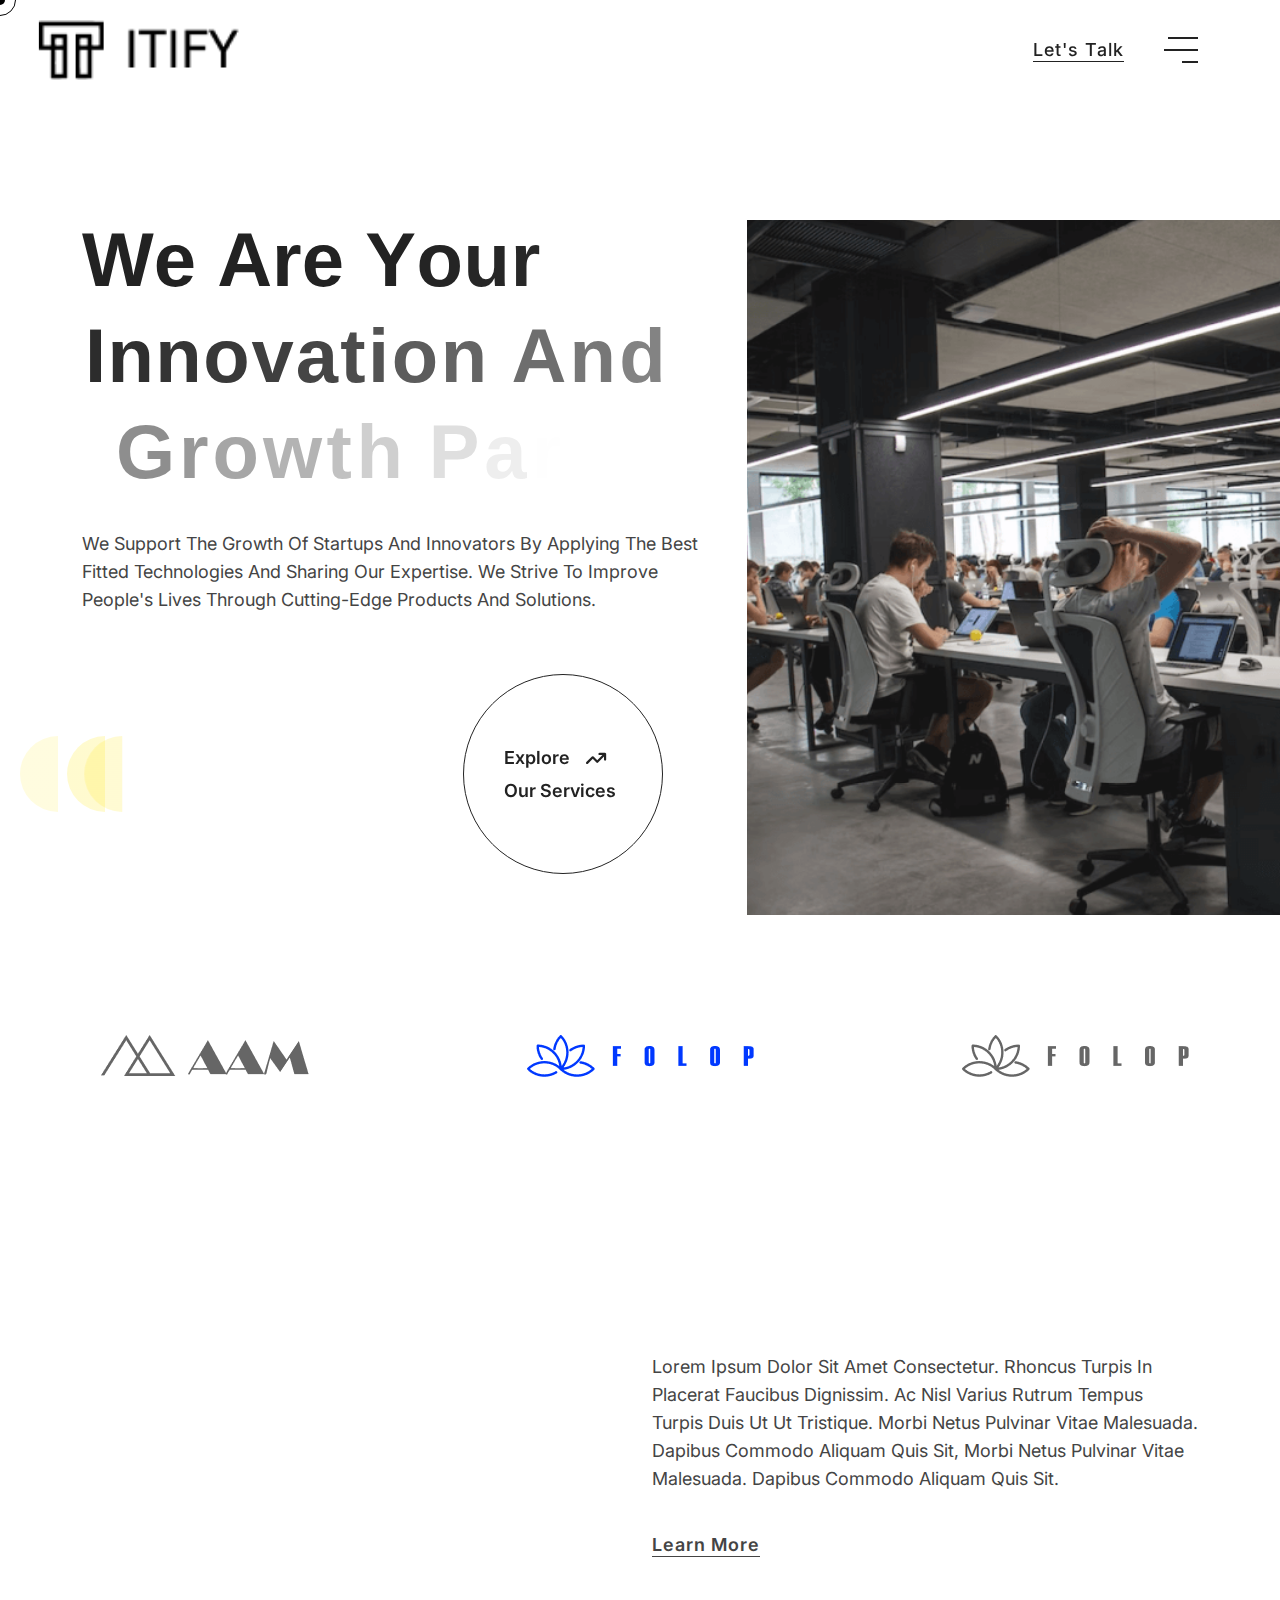
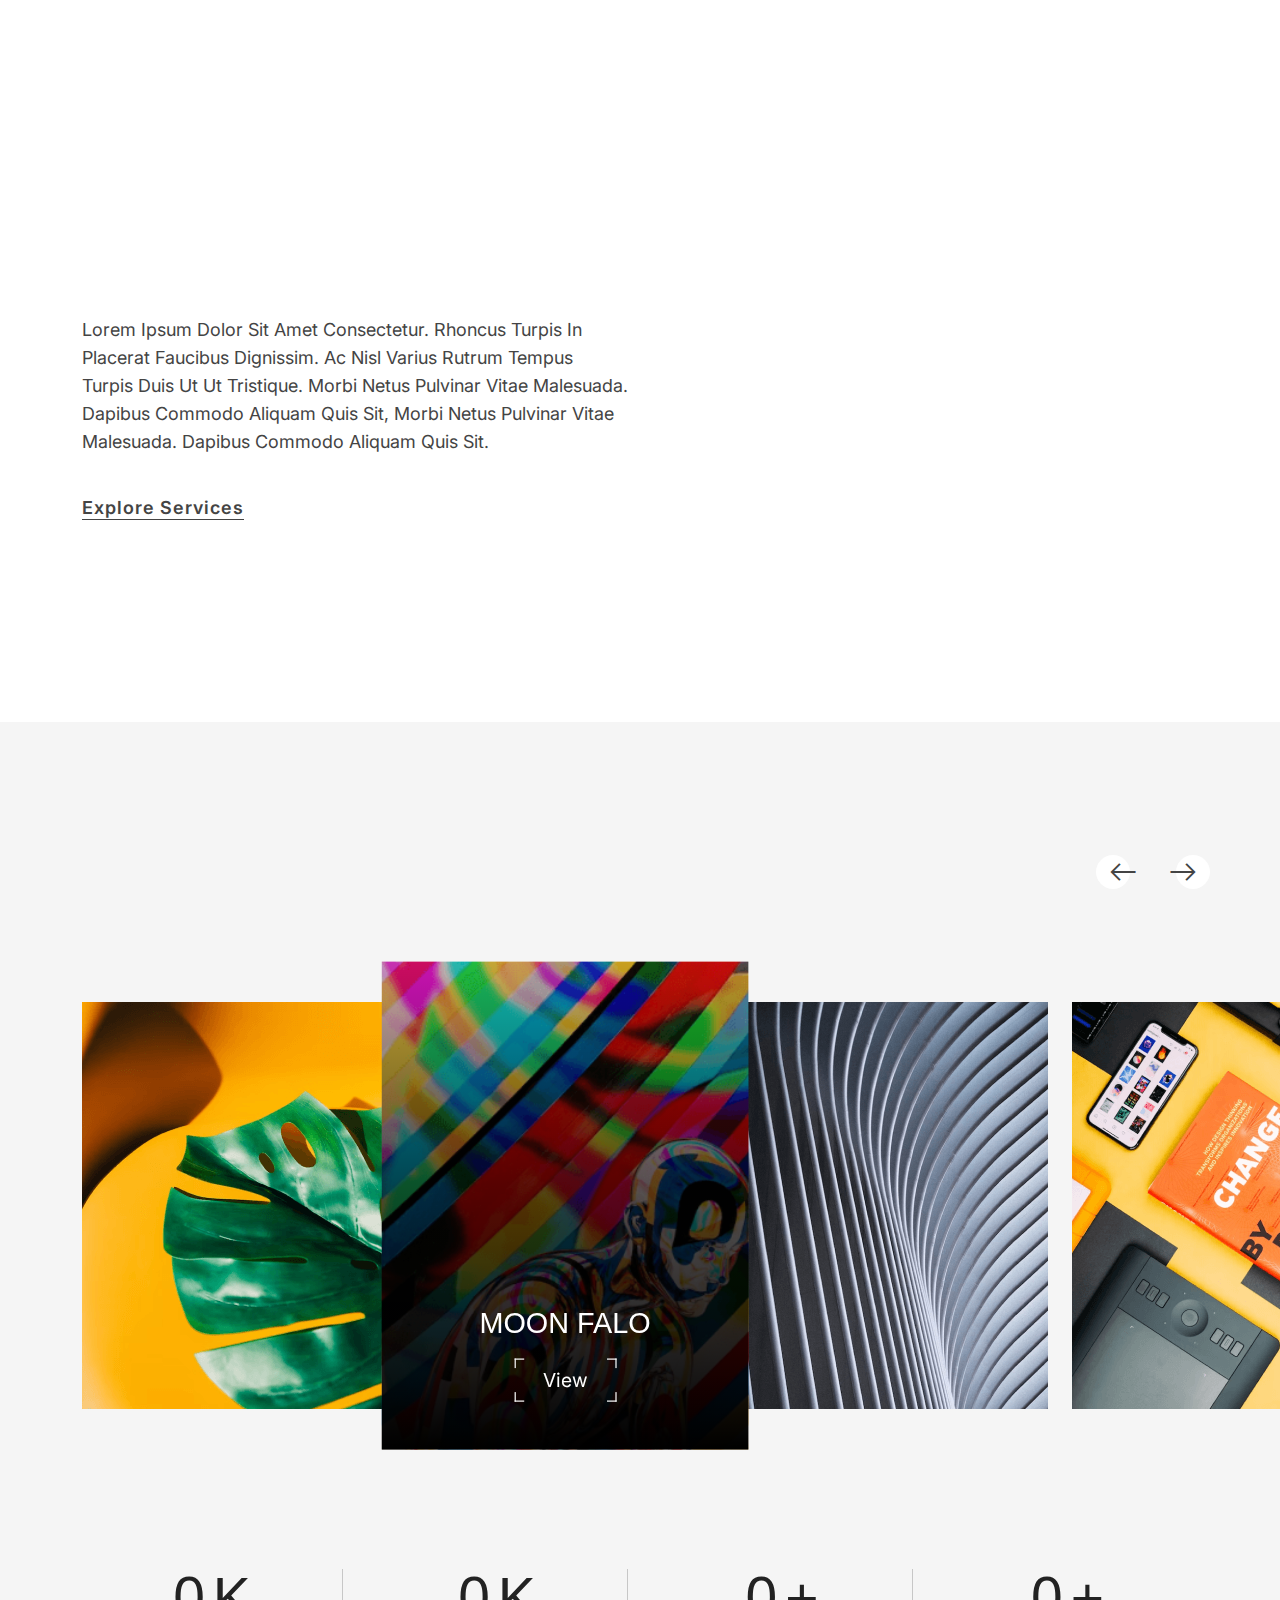
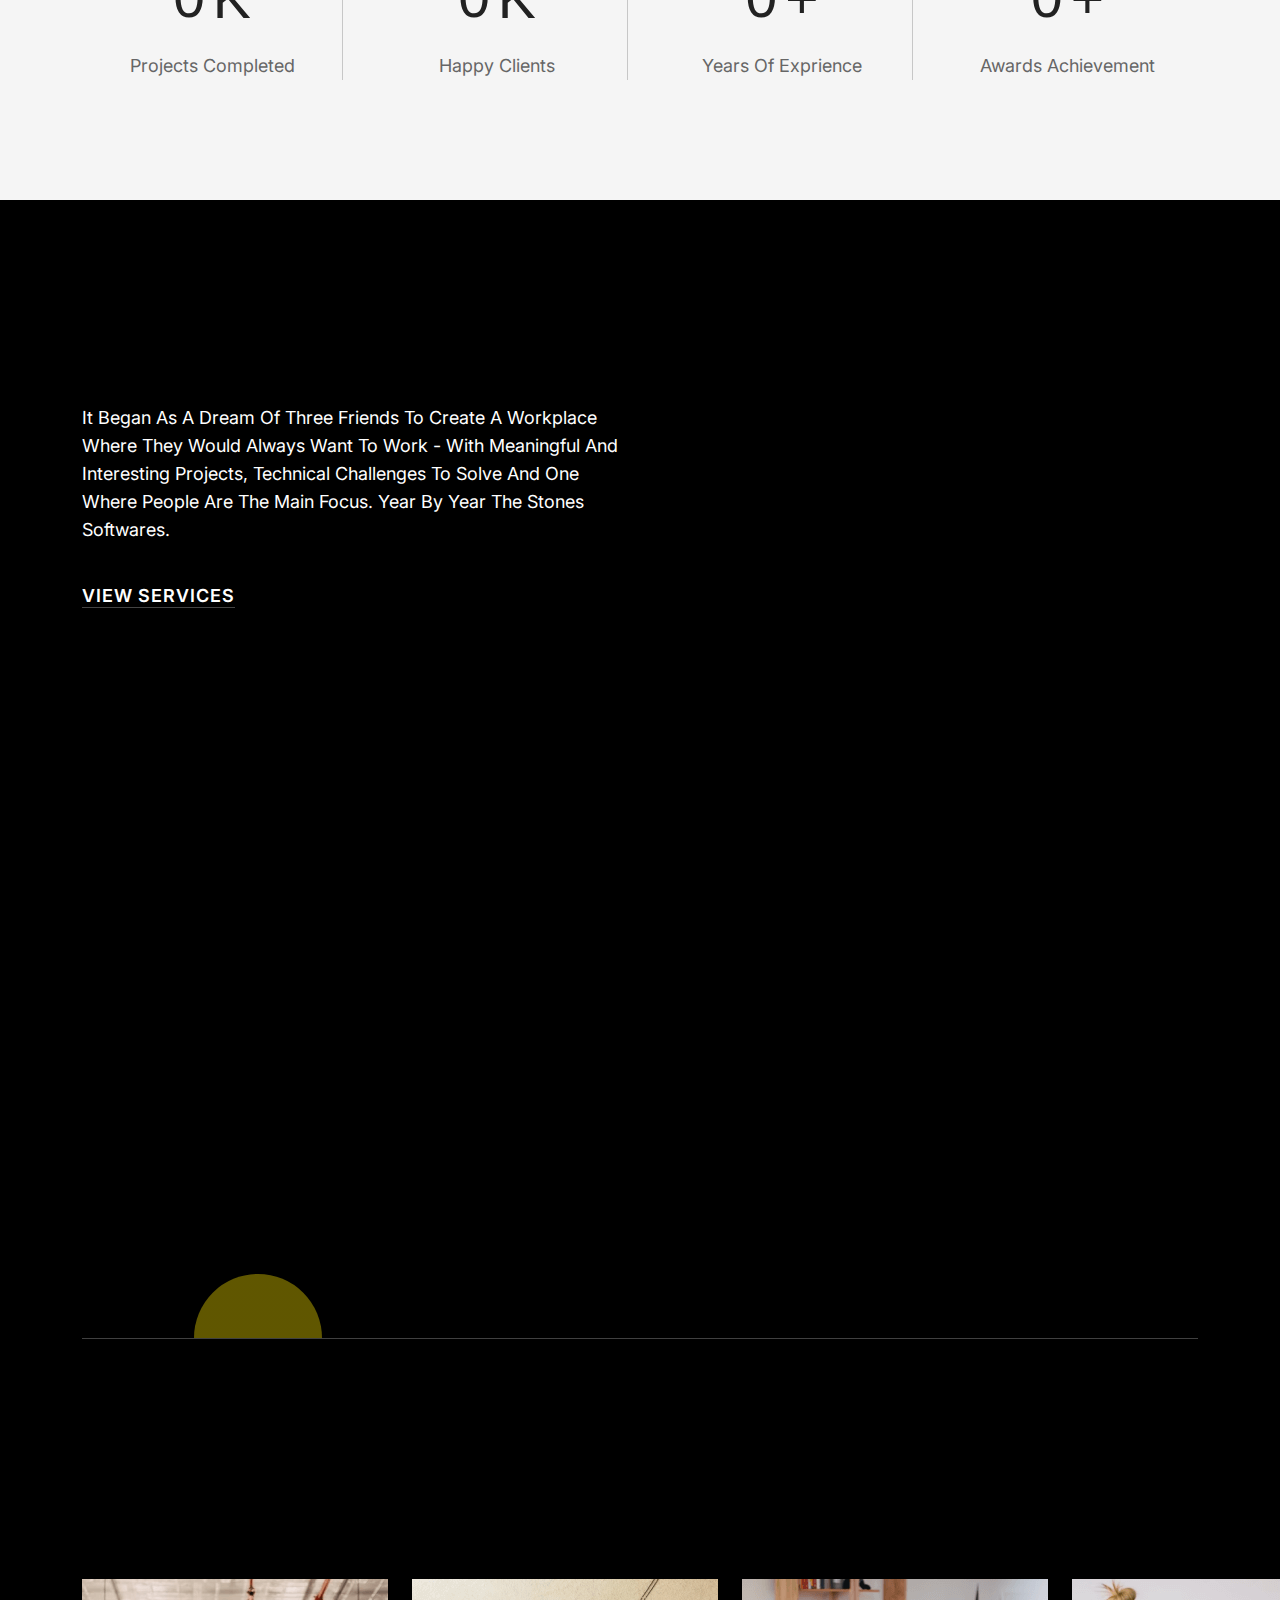
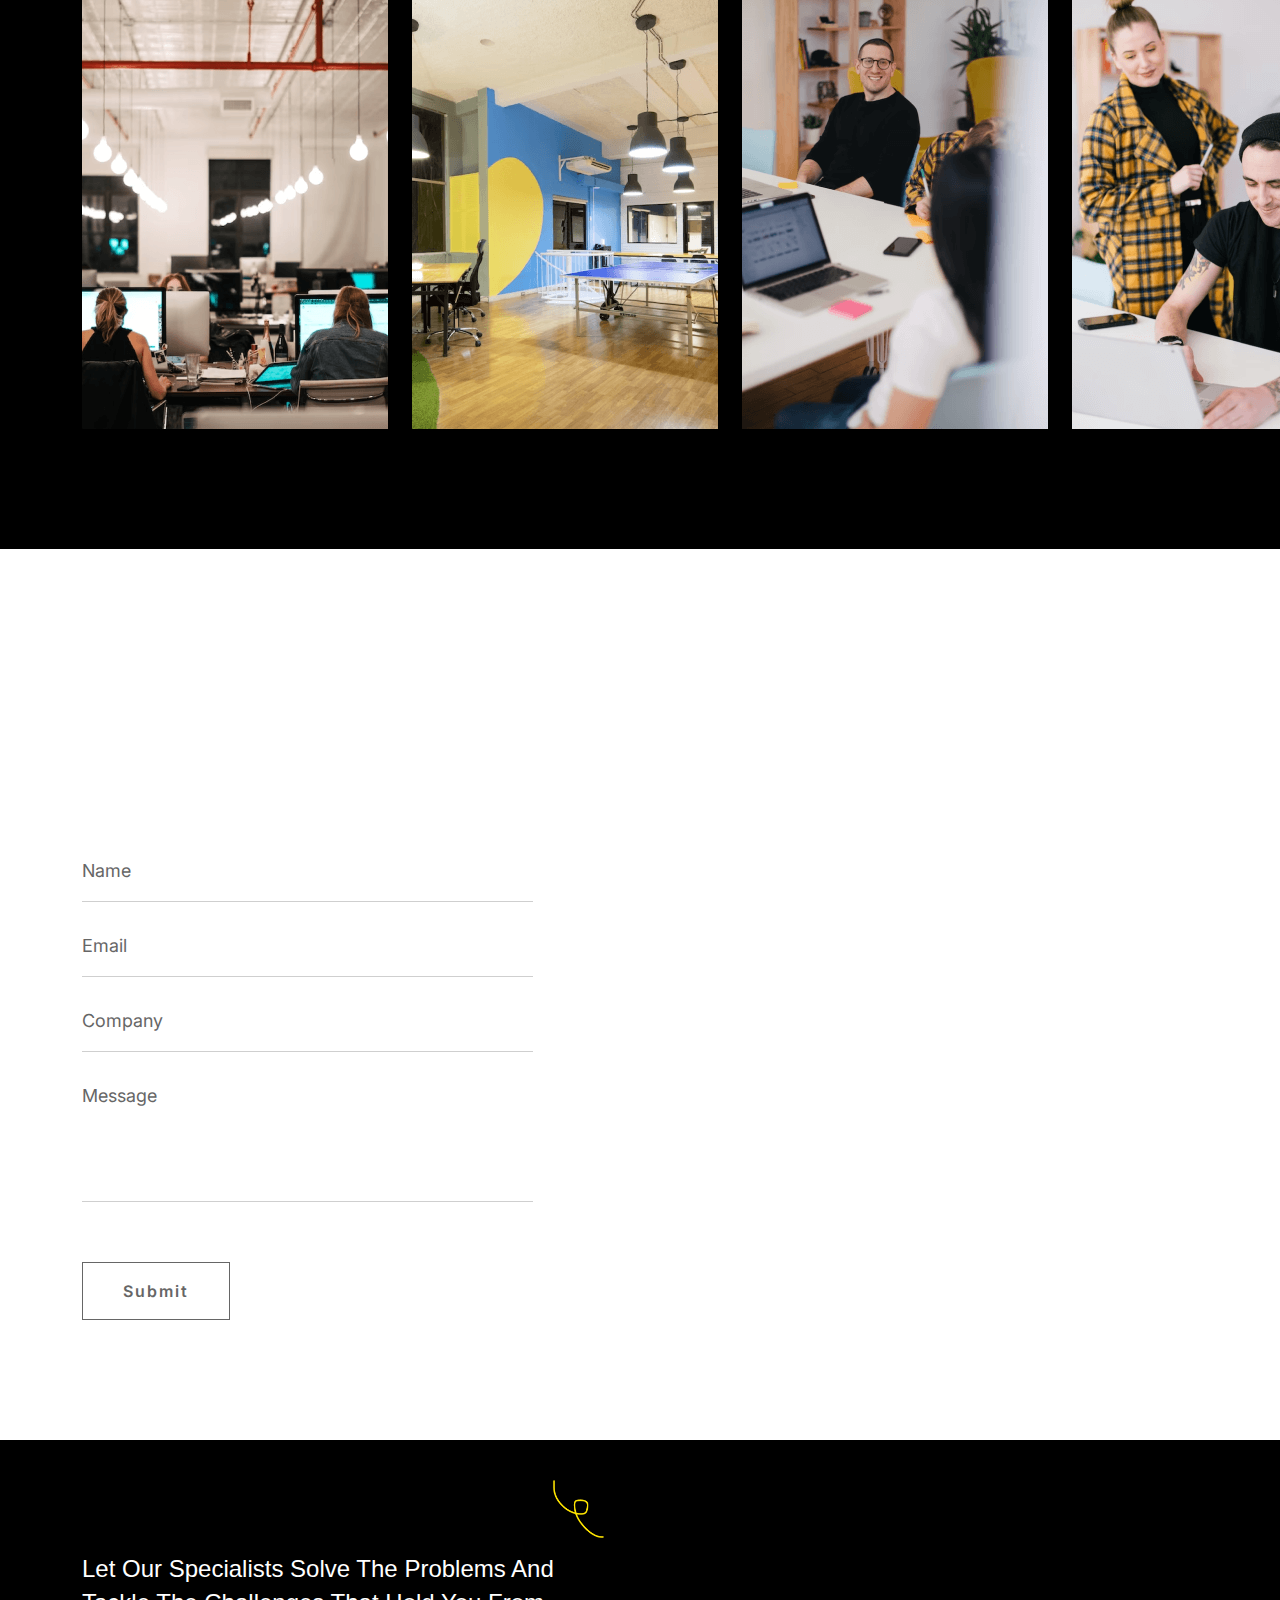
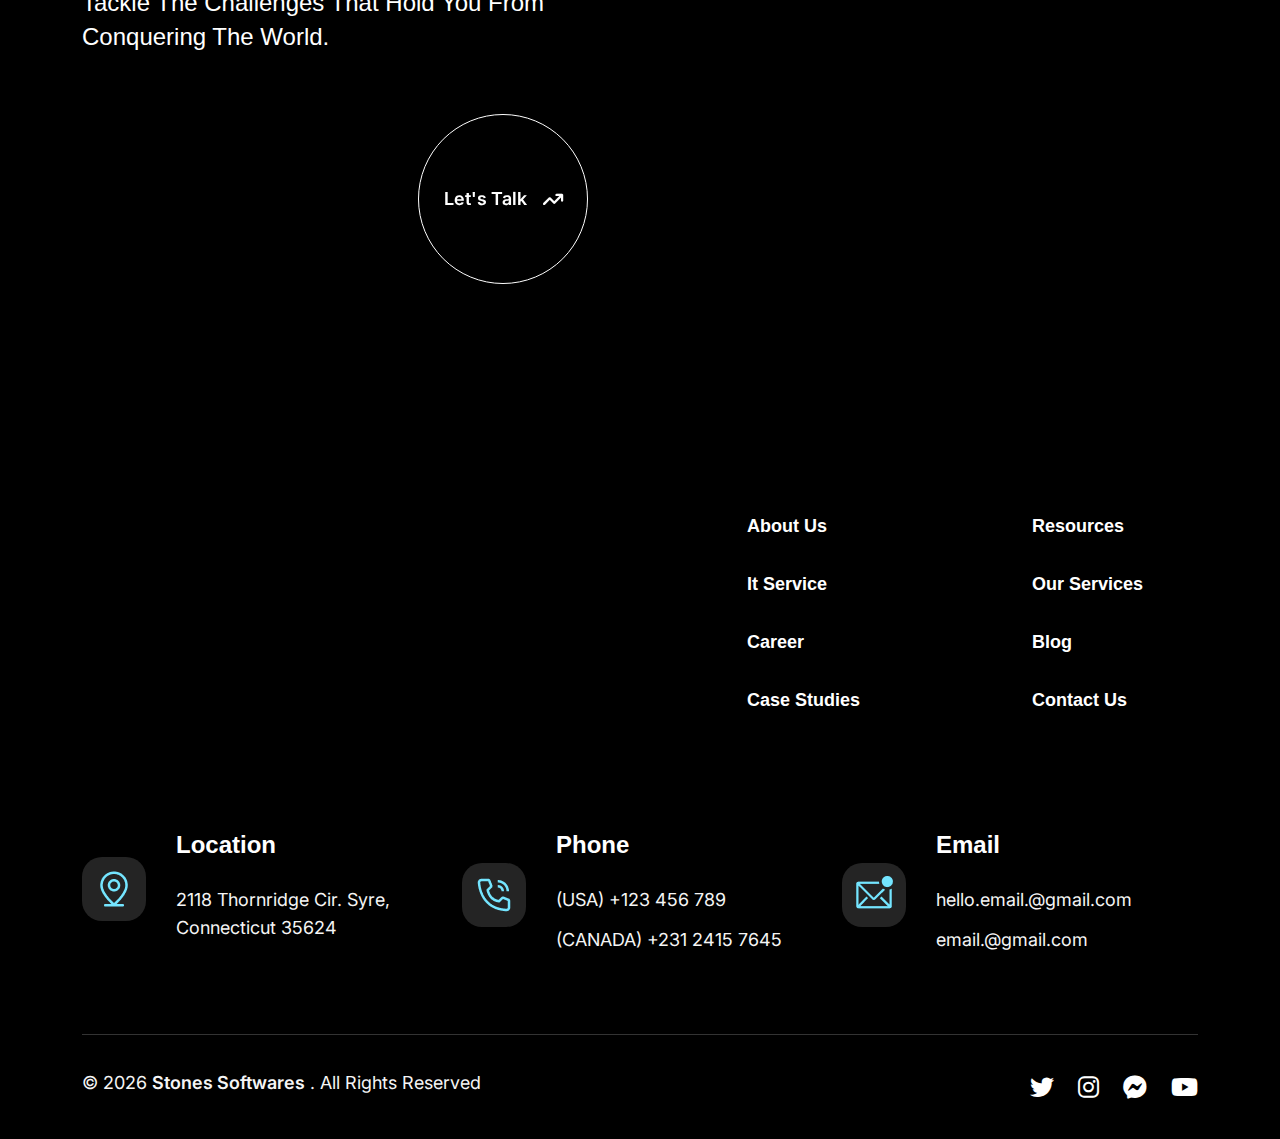
==== about-us.html @ 7d67be28 "init commit" ====
<!DOCTYPE html>
<html lang="en">
<head>
      <!-- required meta -->
      <meta charset="UTF-8">
      <meta http-equiv="X-UA-Compatible" content="IE=edge">
      <meta name="viewport" content="width=device-width, initial-scale=1.0">
      <!-- #favicon -->
      <link rel="shortcut icon" href="assets/images/favicon.png" type="image/x-icon">
      <!-- #title -->
      <title>Stones Softwares | Software Development & It Solutions</title>
      <!-- #keywords -->
      <meta name="keywords" content="software, it, agency, html">
      <!-- #description -->
      <meta name="description" content="Software Development & It Solutions">
      <!-- ==== css dependencies start ==== -->
      <!-- bootstrap five css -->
      <link rel="stylesheet" href="assets/css/bootstrap.min.css">
      <!-- font awesome six css -->
      <link rel="stylesheet" href="assets/css/all.min.css">
      <!-- material icons css -->
      <link rel="stylesheet" href="assets/css/material-icons.css">
      <!-- magnific popup css -->
      <link rel="stylesheet" href="assets/css/magnific-popup.css">
      <!-- slick css -->
      <link rel="stylesheet" href="assets/css/slick.css">
      <!-- odometer css -->
      <link rel="stylesheet" href="assets/css/odometer.css">
      <!-- ==== / css dependencies end ==== -->
      <!-- main css -->
      <link rel="stylesheet" href="assets/css/main.css">
   </head>
   <body>
      <!--[if lte IE 9]>
      <p class="browserupgrade">You are using an <strong>outdated</strong> browser. Please <a href="https://browsehappy.com/">upgrade your browser</a> to improve your experience and security.</p>
      <![endif]-->
      <div class="tp-app">
         <!-- ==== preloader start ==== -->
         <div id="preloader">
            <div id="ctn-preloader" class="ctn-preloader">
               <div class="animation-preloader">
                  <div class="spinner"></div>
                  <div class="txt-loading">
                     <span data-text-preloader="L" class="letters-loading">
                     L
                     </span>
                     <span data-text-preloader="O" class="letters-loading">
                     O
                     </span>
                     <span data-text-preloader="A" class="letters-loading">
                     A
                     </span>
                     <span data-text-preloader="D" class="letters-loading">
                     D
                     </span>
                     <span data-text-preloader="I" class="letters-loading">
                     I
                     </span>
                     <span data-text-preloader="N" class="letters-loading">
                     N
                     </span>
                     <span data-text-preloader="G" class="letters-loading">
                     G
                     </span>
                  </div>
               </div>
               <div class="loader-section section-left"></div>
               <div class="loader-section section-right"></div>
            </div>
         </div>
         <!-- ==== / preloader end ==== -->
         <!-- ==== header start ==== -->
         <header class="tp-header tp-header--light">
            <div class="primary-navbar">
               <div class="container">
                  <div class="row">
                     <div class="col-12">
                        <nav class="navbar p-0">
                           <div class="navbar__logo">
                              <a href="index.html" aria-label="go to home" class="logo-img">
                              <img src="assets/images/logo.png" alt="Image">
                              </a>
                           </div>
                           <div class="navbar__options">
                              <a href="contact-us.html" class="d-none d-sm-flex">Let's Talk</a>
                              <button class="open-offcanvas-nav" aria-label="toggle mobile menu" title="open offcanvas menu">
                              <span class="icon-bar top-bar"></span>
                              <span class="icon-bar middle-bar"></span>
                              <span class="icon-bar bottom-bar"></span>
                              </button>
                           </div>
                        </nav>
                     </div>
                  </div>
               </div>
            </div>
         </header>
         <!-- ==== / header end ==== -->
         <!-- ==== offcanvas nav start ==== -->
         <div class="offcanvas-nav">
            <div class="offcanvas-menu">
               <nav class="offcanvas-menu__wrapper" data-lenis-prevent>
                  <div class="offcanvas-menu__header nav-fade">
                     <div class="logo">
                        <a href="index.html" class="logo-img">
                        <img src="assets/images/logo-light.png" alt="Image" title="Logo">
                        </a>
                     </div>
                     <button aria-label="close offcanvas menu" class="close-offcanvas-menu">
                     <i class="fa-solid fa-xmark"></i>
                     </button>
                  </div>
                  <div class="offcanvas-menu__list">
                     <div class="navbar__menu">
                        <ul>
                           <li class="navbar__item nav-fade">
                              <a href="index.html">Home</a>
                           </li>
                           <li class="navbar__item nav-fade">
                              <a href="about-us.html">About Us</a>
                           </li>
                           <li class="navbar__item navbar__item--has-children nav-fade">
                              <button aria-label="dropdown menu" class="navbar__dropdown-label">Our Services</button>
                              <ul class="navbar__sub-menu">
                                 <li>
                                    <a href="services.html">Our Services</a>
                                 </li>
                                 <li>
                                    <a href="service-single.html">Service Details</a>
                                 </li>
                              </ul>
                           </li>
                           <li class="navbar__item navbar__item--has-children nav-fade">
                              <button aria-label="dropdown menu" class="navbar__dropdown-label">Case Studies</button>
                              <ul class="navbar__sub-menu">
                                 <li>
                                    <a href="case-study.html">Case Study</a>
                                 </li>
                                 <li>
                                    <a href="case-study-single.html">Case Study Details</a>
                                 </li>
                              </ul>
                           </li>
                           <li class="navbar__item navbar__item--has-children nav-fade">
                              <button aria-label="dropdown menu" class="navbar__dropdown-label">Career</button>
                              <ul class="navbar__sub-menu">
                                 <li>
                                    <a href="career.html">Career</a>
                                 </li>
                                 <li>
                                    <a href="job-single.html">Job Details</a>
                                 </li>
                              </ul>
                           </li>
                           <li class="navbar__item navbar__item--has-children nav-fade">
                              <button aria-label="dropdown menu" class="navbar__dropdown-label">Blog</button>
                              <ul class="navbar__sub-menu">
                                 <li>
                                    <a href="blog.html">Blog</a>
                                 </li>
                                 <li>
                                    <a href="blog-single.html">Blog Details</a>
                                 </li>
                              </ul>
                           </li>
                           <li class="navbar__item nav-fade">
                              <a href="contact-us.html">Contact Us</a>
                           </li>
                        </ul>
                     </div>
                  </div>
               </nav>
               <ul class=" social nav-fade">
                  <li>
                     <a href="https://www.facebook.com/" target="_blank" aria-label="share us on facebook">
                     <i class="fa-brands fa-facebook-f"></i>
                     </a>
                  </li>
                  <li>
                     <a href="https://www.twitter.com/" target="_blank" aria-label="share us on twitter">
                     <i class="fa-brands fa-twitter"></i>
                     </a>
                  </li>
                  <li>
                     <a href="https://www.pinterest.com/" target="_blank" aria-label="share us on pinterest">
                     <i class="fa-brands fa-linkedin-in"></i>
                     </a>
                  </li>
                  <li>
                     <a href="https://www.instagram.com/" target="_blank" aria-label="share us on instagram">
                     <i class="fa-brands fa-instagram"></i>
                     </a>
                  </li>
               </ul>
               <div class="anime">
                  <span class="nav-fade"></span>
                  <span class="nav-fade"></span>
                  <span class="nav-fade"></span>
                  <span class="nav-fade"></span>
                  <span class="nav-fade"></span>
                  <span class="nav-fade"></span>
               </div>
            </div>
         </div>
         <!-- ==== / offcanvas nav end ==== -->
         <!-- ==== main section start ==== -->
         <main>
            <!-- ==== about banner section start ==== -->
            <section class="about-banner fix-top pb-120 position-relative overflow-x-clip">
               <div class="container">
                  <div class="row vertical-column-gap">
                     <div class="col-12 col-lg-7 col-xxl-6">
                        <div class="about-banner__content">
                           <h2 class="text-xxl title-anim fw-7 text-secondary mt-8 mb-30">
                              We are your innovation and growth partner
                           </h2>
                           <p class="cur-lg">We support the growth of startups and innovators by applying the best fitted technologies and sharing our expertise. We strive to improve people's lives through cutting-edge products and solutions.</p>
                           <div class="mt-60 foot-group">
                              <div class="anime d-none d-sm-flex">
                                 <span class="foot-fade"></span>
                                 <span class="foot-fade"></span>
                                 <span class="foot-fade"></span>
                                 <span class="foot-fade"></span>
                                 <span class="foot-fade"></span>
                                 <span class="foot-fade"></span>
                              </div>
                              <a href="services.html" class="alter-btn btn-anim btn-anim-light">
                              Explore
                              <i class="fa-solid fa-arrow-trend-up"></i>
                              Our Services
                              <span></span>
                              </a>
                           </div>
                        </div>
                     </div>
                     <div class="col-12 col-lg-5 offset-xxl-1">
                        <div class="about-banner__thumb">
                           <img src="assets/images/banner/banner-two-thumb.png" class="unset parallax-image mh-300" alt="Image">
                        </div>
                     </div>
                  </div>
               </div>
               <ul class="social">
                  <li>
                     <a href="https://www.facebook.com/" target="_blank" aria-label="share us on facebook">
                     <i class="fa-brands fa-facebook-f"></i>
                     </a>
                  </li>
                  <li>
                     <a href="https://www.twitter.com/" target="_blank" aria-label="share us on twitter">
                     <i class="fa-brands fa-twitter"></i>
                     </a>
                  </li>
                  <li>
                     <a href="https://www.pinterest.com/" target="_blank" aria-label="share us on pinterest">
                     <i class="fa-brands fa-linkedin-in"></i>
                     </a>
                  </li>
                  <li>
                     <a href="https://www.instagram.com/" target="_blank" aria-label="share us on instagram">
                     <i class="fa-brands fa-instagram"></i>
                     </a>
                  </li>
               </ul>
            </section>
            <!-- ==== / about banner section end ==== -->
            <!-- ==== sponsor section start ==== -->
            <div class="sponsor overflow-x-clip">
               <div class="sponsor__slider">
                  <div class="sponsor__single text-center">
                     <img src="assets/images/sponsor/one.png" alt="Image">
                  </div>
                  <div class="sponsor__single text-center">
                     <img src="assets/images/sponsor/two.png" alt="Image">
                  </div>
                  <div class="sponsor__single text-center">
                     <img src="assets/images/sponsor/three.png" alt="Image">
                  </div>
                  <div class="sponsor__single text-center">
                     <img src="assets/images/sponsor/four.png" alt="Image">
                  </div>
                  <div class="sponsor__single text-center">
                     <img src="assets/images/sponsor/five.png" alt="Image">
                  </div>
                  <div class="sponsor__single text-center">
                     <img src="assets/images/sponsor/six.png" alt="Image">
                  </div>
                  <div class="sponsor__single text-center">
                     <img src="assets/images/sponsor/one.png" alt="Image">
                  </div>
                  <div class="sponsor__single text-center">
                     <img src="assets/images/sponsor/two.png" alt="Image">
                  </div>
                  <div class="sponsor__single text-center">
                     <img src="assets/images/sponsor/three.png" alt="Image">
                  </div>
                  <div class="sponsor__single text-center">
                     <img src="assets/images/sponsor/four.png" alt="Image">
                  </div>
                  <div class="sponsor__single text-center">
                     <img src="assets/images/sponsor/five.png" alt="Image">
                  </div>
                  <div class="sponsor__single text-center">
                     <img src="assets/images/sponsor/six.png" alt="Image">
                  </div>
               </div>
            </div>
            <!-- ==== / sponsor section end ==== -->
            <!-- ==== service section start ==== -->
            <section class="tp-service pt-120 pb-120">
               <div class="container">
                  <div class="row vertical-column-gap-md align-items-center">
                     <div class="col-12 col-lg-5">
                        <div class="tp-service__thumb fade-top fade-img">
                           <a href="service-single.html" class="w-100">
                           <img src="assets/images/service/two.png" class="w-100 mh-300 parallax-image" alt="Image">
                           </a>
                        </div>
                     </div>
                     <div class="col-12 col-lg-7 col-xl-6 offset-xl-1">
                        <div class="tp-service__content">
                           <h2 class="mt-8 title-anim text-secondary fw-7 mb-24 text-capitalize">Who we are</h2>
                           <p class="cur-lg">Lorem ipsum dolor sit amet consectetur. Rhoncus turpis in placerat faucibus dignissim. Ac nisl varius rutrum tempus turpis duis ut ut tristique. Morbi netus pulvinar vitae malesuada. Dapibus commodo aliquam quis sit, Morbi netus pulvinar vitae malesuada. Dapibus commodo aliquam quis sit.</p>
                           <div class="mt-40">
                              <a href="service-single.html" class="btn-line">
                              Learn More
                              </a>
                           </div>
                        </div>
                     </div>
                  </div>
                  <div class="row vertical-column-gap-md align-items-center pt-120">
                     <div class="col-12 col-lg-6">
                        <div class="tp-service__content">
                           <h2 class="mt-8 title-anim text-secondary fw-7 mb-24 text-capitalize">How we work</h2>
                           <p class="cur-lg">Lorem ipsum dolor sit amet consectetur. Rhoncus turpis in placerat faucibus dignissim. Ac nisl varius rutrum tempus turpis duis ut ut tristique. Morbi netus pulvinar vitae malesuada. Dapibus commodo aliquam quis sit, Morbi netus pulvinar vitae malesuada. Dapibus commodo aliquam quis sit.</p>
                           <div class="mt-40">
                              <a href="service-single.html" class="btn-line">
                              Explore Services
                              </a>
                           </div>
                        </div>
                     </div>
                     <div class="col-12 col-lg-6">
                        <div class="tp-service__thumb fade-top fade-img">
                           <a href="service-single.html" class="w-100">
                           <img src="assets/images/service/three.png" class="w-100 mh-300 parallax-image" alt="Image">
                           </a>
                        </div>
                     </div>
                  </div>
               </div>
            </section>
            <!-- ==== / service section end ==== -->
            <!-- ==== case study section start ==== -->
            <section class="tp-study pt-120 pb-120 bg-quinary">
               <div class="container">
                  <div class="row vertical-column-gap align-items-center">
                     <div class="col-12 col-lg-7">
                        <div class="tp-lp-title text-center text-lg-start">
                           <h2 class="mt-8 fw-7 text-secondary title-anim">Case Studies</h2>
                        </div>
                     </div>
                     <div class="col-12 col-lg-5">
                        <div class="tp-study-arrows d-flex justify-content-center justify-content-lg-end">
                           <button class="prev-study" aria-label="previous study">
                           <span class="material-symbols-outlined">
                           west
                           </span>
                           </button>
                           <button class="next-study" aria-label="next study">
                           <span class="material-symbols-outlined">
                           east
                           </span>
                           </button>
                        </div>
                     </div>
                  </div>
                  <div class="row">
                     <div class="col-12">
                        <div class="tp-study-slider-wrapper">
                           <div class="tp-study-slider">
                              <div class="tp-study-slider__single">
                                 <div class="thumb">
                                    <a href="case-study-single.html">
                                    <img src="assets/images/study/one.png" class="w-100 mh-400" alt="Image">
                                    </a>
                                 </div>
                                 <div class="content text-center">
                                    <h5 class="mt-8 mb-12 text-white fw-5 text-uppercase">
                                       <a href="case-study-single.html">MOON FALO</a>
                                    </h5>
                                    <a href="case-study-single.html" class="btn-angle">
                                    View
                                    <span></span>
                                    </a>
                                 </div>
                              </div>
                              <div class="tp-study-slider__single">
                                 <div class="thumb">
                                    <a href="case-study-single.html">
                                    <img src="assets/images/study/two.png" class="w-100 mh-400" alt="Image">
                                    </a>
                                 </div>
                                 <div class="content text-center">
                                    <h5 class="mt-8 mb-12 text-white fw-5 text-uppercase">
                                       <a href="case-study-single.html">MOON FALO</a>
                                    </h5>
                                    <a href="case-study-single.html" class="btn-angle">
                                    View
                                    <span></span>
                                    </a>
                                 </div>
                              </div>
                              <div class="tp-study-slider__single">
                                 <div class="thumb">
                                    <a href="case-study-single.html">
                                    <img src="assets/images/study/three.png" class="w-100 mh-400" alt="Image">
                                    </a>
                                 </div>
                                 <div class="content text-center">
                                    <h5 class="mt-8 mb-12 text-white fw-5 text-uppercase">
                                       <a href="case-study-single.html">MOON FALO</a>
                                    </h5>
                                    <a href="case-study-single.html" class="btn-angle">
                                    View
                                    <span></span>
                                    </a>
                                 </div>
                              </div>
                              <div class="tp-study-slider__single">
                                 <div class="thumb">
                                    <a href="case-study-single.html">
                                    <img src="assets/images/study/four.png" class="w-100 mh-400" alt="Image">
                                    </a>
                                 </div>
                                 <div class="content text-center">
                                    <h5 class="mt-8 mb-12 text-white fw-5 text-uppercase">
                                       <a href="case-study-single.html">MOON FALO</a>
                                    </h5>
                                    <a href="case-study-single.html" class="btn-angle">
                                    View
                                    <span></span>
                                    </a>
                                 </div>
                              </div>
                              <div class="tp-study-slider__single">
                                 <div class="thumb">
                                    <a href="case-study-single.html">
                                    <img src="assets/images/study/five.png" class="w-100 mh-400" alt="Image">
                                    </a>
                                 </div>
                                 <div class="content text-center">
                                    <h5 class="mt-8 mb-12 text-white fw-5 text-uppercase">
                                       <a href="case-study-single.html">MOON FALO</a>
                                    </h5>
                                    <a href="case-study-single.html" class="btn-angle">
                                    View
                                    <span></span>
                                    </a>
                                 </div>
                              </div>
                              <div class="tp-study-slider__single">
                                 <div class="thumb">
                                    <a href="case-study-single.html">
                                    <img src="assets/images/study/one.png" class="w-100 mh-400" alt="Image">
                                    </a>
                                 </div>
                                 <div class="content text-center">
                                    <h5 class="mt-8 mb-12 text-white fw-5 text-uppercase">
                                       <a href="case-study-single.html">MOON FALO</a>
                                    </h5>
                                    <a href="case-study-single.html" class="btn-angle">
                                    View
                                    <span></span>
                                    </a>
                                 </div>
                              </div>
                              <div class="tp-study-slider__single">
                                 <div class="thumb">
                                    <a href="case-study-single.html">
                                    <img src="assets/images/study/two.png" class="w-100 mh-400" alt="Image">
                                    </a>
                                 </div>
                                 <div class="content text-center">
                                    <h5 class="mt-8 mb-12 text-white fw-5 text-uppercase">
                                       <a href="case-study-single.html">MOON FALO</a>
                                    </h5>
                                    <a href="case-study-single.html" class="btn-angle">
                                    View
                                    <span></span>
                                    </a>
                                 </div>
                              </div>
                              <div class="tp-study-slider__single">
                                 <div class="thumb">
                                    <a href="case-study-single.html">
                                    <img src="assets/images/study/three.png" class="w-100 mh-400" alt="Image">
                                    </a>
                                 </div>
                                 <div class="content text-center">
                                    <h5 class="mt-8 mb-12 text-white fw-5 text-uppercase">
                                       <a href="case-study-single.html">MOON FALO</a>
                                    </h5>
                                    <a href="case-study-single.html" class="btn-angle">
                                    View
                                    <span></span>
                                    </a>
                                 </div>
                              </div>
                              <div class="tp-study-slider__single">
                                 <div class="thumb">
                                    <a href="case-study-single.html">
                                    <img src="assets/images/study/four.png" class="w-100 mh-400" alt="Image">
                                    </a>
                                 </div>
                                 <div class="content text-center">
                                    <h5 class="mt-8 mb-12 text-white fw-5 text-uppercase">
                                       <a href="case-study-single.html">MOON FALO</a>
                                    </h5>
                                    <a href="case-study-single.html" class="btn-angle">
                                    View
                                    <span></span>
                                    </a>
                                 </div>
                              </div>
                              <div class="tp-study-slider__single">
                                 <div class="thumb">
                                    <a href="case-study-single.html">
                                    <img src="assets/images/study/five.png" class="w-100 mh-400" alt="Image">
                                    </a>
                                 </div>
                                 <div class="content text-center">
                                    <h5 class="mt-8 mb-12 text-white fw-5 text-uppercase">
                                       <a href="case-study-single.html">MOON FALO</a>
                                    </h5>
                                    <a href="case-study-single.html" class="btn-angle">
                                    View
                                    <span></span>
                                    </a>
                                 </div>
                              </div>
                           </div>
                        </div>
                     </div>
                  </div>
                  <div class="row pt-120 vertical-column-gap-lg">
                     <div class="col-12 col-sm-6 col-xl-3">
                        <div class="counter__single text-center">
                           <h2 class="fw-5 text-secondary mt-8 mb-16">
                              <span class="odometer" data-odometer-final="45"></span>
                              <span>k</span>
                           </h2>
                           <p class="text-tertiary">
                              Projects  
                              Completed
                           </p>
                        </div>
                     </div>
                     <div class="col-12 col-sm-6 col-xl-3">
                        <div class="counter__single text-center">
                           <h2 class="fw-5 text-secondary mt-8 mb-16">
                              <span class="odometer" data-odometer-final="25"></span>
                              <span>k</span>
                           </h2>
                           <p class="text-tertiary">
                              Happy 
                              Clients
                           </p>
                        </div>
                     </div>
                     <div class="col-12 col-sm-6 col-xl-3">
                        <div class="counter__single text-center">
                           <h2 class="fw-5 text-secondary mt-8 mb-16">
                              <span class="odometer" data-odometer-final="12"></span>
                              <span>+</span>
                           </h2>
                           <p class="text-tertiary">
                              Years Of 
                              Exprience
                           </p>
                        </div>
                     </div>
                     <div class="col-12 col-sm-6 col-xl-3">
                        <div class="counter__single text-center border-0">
                           <h2 class="fw-5 text-secondary mt-8 mb-16">
                              <span class="odometer" data-odometer-final="70"></span>
                              <span>+</span>
                           </h2>
                           <p class="text-tertiary">
                              Awards 
                              achievement
                           </p>
                        </div>
                     </div>
                  </div>
               </div>
            </section>
            <!-- ==== / case study section end ==== -->
            <!-- ==== gallery section start ==== -->
            <section class="tp-gallery pt-120 pb-120 bg-black position-relative overflow-x-clip">
               <div class="container">
                  <div class="row">
                     <div class="col-12">
                        <div class="tp-gallery-inner pb-120">
                           <div class="row vertical-column-gap-md align-items-center fade-wrapper">
                              <div class="col-12 col-lg-6">
                                 <div class="tp-gallery__content">
                                    <h2 class="fw-7 text-white title-anim mt-8 mb-24">How it all started</h2>
                                    <p class="text-white cur-lg">
                                       It began as a dream of three friends to create a workplace where they would always want to work - with meaningful and interesting projects, technical challenges to solve and one where people are the main focus.
                                       Year by year the Stones Softwares.
                                    </p>
                                    <div class="mt-40">
                                       <a href="services.html" class="text-white btn-line text-uppercase">View Services</a>
                                    </div>
                                 </div>
                              </div>
                              <div class="col-12 col-lg-6 col-xxl-5 offset-xl-1">
                                 <div class="tp-gallery__thumb fade-top fade-img">
                                    <img src="assets/images/start-thumb.png" class="mh-300 unset parallax-image" alt="Image">
                                 </div>
                              </div>
                           </div>
                        </div>
                     </div>
                  </div>
                  <div class="row pt-120">
                     <div class="col-12">
                        <h2 class="mt-8 fw-7 text-white title-anim">Our Gallery</h2>
                     </div>
                  </div>
                  <div class="row">
                     <div class="col-12">
                        <div class="tp-gallery-slider-wrapper mt-60">
                           <div class="tp-gallery-slider">
                              <div class="tp-gallery__single">
                                 <a href="assets/images/gallery/one.png" class="w-100">
                                 <img src="assets/images/gallery/one.png" class="w-100 mh-300" alt="Image">
                                 </a>
                              </div>
                              <div class="tp-gallery__single">
                                 <a href="assets/images/gallery/two.png" class="w-100">
                                 <img src="assets/images/gallery/two.png" class="w-100 mh-300" alt="Image">
                                 </a>
                              </div>
                              <div class="tp-gallery__single">
                                 <a href="assets/images/gallery/three.png" class="w-100">
                                 <img src="assets/images/gallery/three.png" class="w-100 mh-300" alt="Image">
                                 </a>
                              </div>
                              <div class="tp-gallery__single">
                                 <a href="assets/images/gallery/four.png" class="w-100">
                                 <img src="assets/images/gallery/four.png" class="w-100 mh-300" alt="Image">
                                 </a>
                              </div>
                              <div class="tp-gallery__single">
                                 <a href="assets/images/gallery/five.png" class="w-100">
                                 <img src="assets/images/gallery/five.png" class="w-100 mh-300" alt="Image">
                                 </a>
                              </div>
                              <div class="tp-gallery__single">
                                 <a href="assets/images/gallery/one.png" class="w-100">
                                 <img src="assets/images/gallery/one.png" class="w-100 mh-300" alt="Image">
                                 </a>
                              </div>
                              <div class="tp-gallery__single">
                                 <a href="assets/images/gallery/two.png" class="w-100">
                                 <img src="assets/images/gallery/two.png" class="w-100 mh-300" alt="Image">
                                 </a>
                              </div>
                              <div class="tp-gallery__single">
                                 <a href="assets/images/gallery/three.png" class="w-100">
                                 <img src="assets/images/gallery/three.png" class="w-100 mh-300" alt="Image">
                                 </a>
                              </div>
                              <div class="tp-gallery__single">
                                 <a href="assets/images/gallery/four.png" class="w-100">
                                 <img src="assets/images/gallery/four.png" class="w-100 mh-300" alt="Image">
                                 </a>
                              </div>
                              <div class="tp-gallery__single">
                                 <a href="assets/images/gallery/five.png" class="w-100">
                                 <img src="assets/images/gallery/five.png" class="w-100 mh-300" alt="Image">
                                 </a>
                              </div>
                           </div>
                        </div>
                     </div>
                  </div>
               </div>
            </section>
            <!-- ==== / gallery section end ==== -->
            <!-- ==== contact section start ==== -->
            <section class="tp-contact pt-120 pb-120 fade-wrapper">
               <div class="container">
                  <div class="row vertical-column-gap-md justify-content-between">
                     <div class="col-12 col-lg-5">
                        <div class="tp-contact__content">
                           <h2 class="mt-8 fw-7 text-secondary title-anim">Let's talk about your project</h2>
                           <div class="contact-form mt-60">
                              <form action="#" method="post">
                                 <div class="input-single">
                                    <input
                                       type="text"
                                       name="contact-name"
                                       id="contactName"
                                       placeholder="Name"
                                       required
                                       >
                                 </div>
                                 <div class="input-single">
                                    <input
                                       type="email"
                                       name="contact-email"
                                       id="contactEmail"
                                       placeholder="Email"
                                       required
                                       >
                                 </div>
                                 <div class="input-single">
                                    <input
                                       type="text"
                                       name="company-name"
                                       id="companyName"
                                       placeholder="Company"
                                       required
                                       >
                                 </div>
                                 <div class="input-single">
                                    <textarea name="user-message" id="userMessage" placeholder="Message"></textarea>
                                 </div>
                                 <div class="mt-60">
                                    <button type="submit" class="btn">Submit</button>
                                 </div>
                              </form>
                           </div>
                        </div>
                     </div>
                     <div class="col-12 col-lg-6 offset-xl-1">
                        <div class="tp-contact__thumb fade-top fade-img">
                           <img src="assets/images/contact-thumb.png" class="w-100 parallax-image" alt="Image">
                        </div>
                     </div>
                  </div>
               </div>
            </section>
            <!-- ==== / contact section end ==== -->
         </main>
         <!-- ==== / main section end ==== -->
         <!-- ==== footer start ==== -->
         <footer class="footer position-relative overflow-x-clip">
            <div class="container">
               <div class="row vertical-column-gap-lg">
                  <div class="col-12 col-lg-6 col-xxl-5">
                     <div class="pt-120">
                        <span class="text-xl d-block mt-8 text-white text-capitalize fm fw-5 cur-lg">Let our specialists solve the problems and tackle the challenges that hold you from conquering the world.</span>
                        <div class="mt-60 foot-group">
                           <div class="anime">
                              <span class="foot-fade"></span>
                              <span class="foot-fade"></span>
                              <span class="foot-fade"></span>
                              <span class="foot-fade"></span>
                              <span class="foot-fade"></span>
                              <span class="foot-fade"></span>
                           </div>
                           <a href="contact-us.html" class="btn-anim">
                           Let's Talk
                           <i class="fa-solid fa-arrow-trend-up"></i>
                           <span></span>
                           </a>
                        </div>
                     </div>
                  </div>
                  <div class="col-12 col-lg-6 offset-xxl-1">
                     <div class="footer__thumb">
                        <img src="assets/images/footer/thumb.png" class="unset parallax-image" alt="Image">
                     </div>
                  </div>
               </div>
               <div class="row vertical-column-gap-lg pt-120">
                  <div class="col-12 col-lg-6">
                     <div>
                        <h2 class="fm fw-7 text-white title-anim mt-8">We're Your Partner for Innovation and Fast  Growth.</h2>
                     </div>
                  </div>
                  <div class="col-12 col-lg-3 offset-lg-1">
                     <ul class="mt-8">
                        <li>
                           <a href="about-us.html">About Us</a>
                        </li>
                        <li>
                           <a href="services.html">It Service</a>
                        </li>
                        <li>
                           <a href="career.html">Career</a>
                        </li>
                        <li>
                           <a href="case-study.html">Case Studies</a>
                        </li>
                     </ul>
                  </div>
                  <div class="col-12 col-lg-2">
                     <ul class="mt-8">
                        <li>
                           <a href="case-study.html">Resources</a>
                        </li>
                        <li>
                           <a href="services.html">Our Services</a>
                        </li>
                        <li>
                           <a href="blog.html">Blog</a>
                        </li>
                        <li>
                           <a href="contact-us.html">Contact Us</a>
                        </li>
                     </ul>
                  </div>
               </div>
               <div class="row">
                  <div class="col-12">
                     <div class="footer__inner pt-120">
                        <div class="row vertical-column-gap-lg">
                           <div class="col-12 col-md-6 col-lg-4">
                              <div class="footer__inner-single">
                                 <div class="thumb">
                                    <img src="assets/images/footer/location.png" alt="Image">
                                 </div>
                                 <div class="content">
                                    <h5 class="mt-8 fm fw-6 text-white mb-24">Location</h5>
                                    <p class="text-quinary">
                                       <a href="https://goo.gl/maps/16KHwiUcctAojuLj8" target="_blank">
                                       2118 Thornridge Cir. Syre, 
                                       Connecticut 35624
                                       </a>
                                    </p>
                                 </div>
                              </div>
                           </div>
                           <div class="col-12 col-md-6 col-lg-4">
                              <div class="footer__inner-single">
                                 <div class="thumb">
                                    <img src="assets/images/footer/phone.png" alt="Image">
                                 </div>
                                 <div class="content">
                                    <h5 class="mt-8 fm fw-6 text-white mb-24">Phone</h5>
                                    <p class="text-quinary mb-12">
                                       <a href="tel:123-456-789">(USA) +123 456 789</a>
                                    </p>
                                    <p class="text-quinary">
                                       <a href="tel:123-456-789">(CANADA) +231 2415 7645</a>
                                    </p>
                                 </div>
                              </div>
                           </div>
                           <div class="col-12 col-md-6 col-lg-4">
                              <div class="footer__inner-single">
                                 <div class="thumb">
                                    <img src="assets/images/footer/gmail.png" alt="Image">
                                 </div>
                                 <div class="content">
                                    <h5 class="mt-8 fm fw-6 text-white mb-24">Email</h5>
                                    <p class="text-quinary mb-12 text-lowercase">
                                       <a href="mailto:email.@gmail.com">hello.email.@gmail.com</a>
                                    </p>
                                    <p class="text-quinary text-lowercase">
                                       <a href="mailto:email.@gmail.com">email.@gmail.com</a>
                                    </p>
                                 </div>
                              </div>
                           </div>
                        </div>
                     </div>
                  </div>
               </div>
               <div class="row">
                  <div class="col-12">
                     <div class="footer-copyright">
                        <div class="row align-items-center vertical-column-gap">
                           <div class="col-12 col-lg-6">
                              <div class="footer__copyright-text text-center text-lg-start">
                                 <p class="text-quinary mt-8">
                                    &copy;
                                    <span id="copyrightYear"></span>
                                    <a href="index.html" class="fw-6">Stones Softwares</a>
                                    . All rights reserved
                                 </p>
                              </div>
                           </div>
                           <div class="col-12 col-lg-6">
                              <div class="social justify-content-center justify-content-lg-end">
                                 <a href="https://www.twitter.com/" target="_blank">
                                 <i class="fa-brands fa-twitter"></i>
                                 </a>
                                 <a href="https://www.instagram.com/" target="_blank">
                                 <i class="fa-brands fa-instagram"></i>
                                 </a>
                                 <a href="https://www.facebook.com/" target="_blank">
                                 <i class="fa-brands fa-facebook-messenger"></i>
                                 </a>
                                 <a href="https://www.youtube.com/" target="_blank">
                                 <i class="fa-brands fa-youtube"></i>
                                 </a>
                              </div>
                           </div>
                        </div>
                     </div>
                  </div>
               </div>
            </div>
            <img src="assets/images/footer/arrow.png" alt="Image" class="arrow">
         </footer>
         <!-- ==== / footer end ==== -->
         <!-- ==== mouse cursor drag start ==== -->
         <div class="mouseCursor cursor-outer"></div>
         <div class="mouseCursor cursor-inner">
            <span>Drag</span>
         </div>
         <!-- ==== / mouse cursor drag end ==== -->
         <!-- ==== scroll to top start ==== -->
         <button class="progress-wrap" aria-label="scroll indicator" title="go to top">
            <span></span>
            <svg
               class="progress-circle svg-content"
               width="100%"
               height="100%"
               viewBox="-1 -1 102 102"
               >
               <path d="M50,1 a49,49 0 0,1 0,98 a49,49 0 0,1 0,-98"/>
            </svg>
         </button>
         <!-- ==== / scroll to top end ==== -->
      </div>
      <!-- ==== js dependencies start ==== -->
      <!-- jquery -->
      <script src="assets/js/jquery-3.7.1.min.js"></script>
      <!-- bootstrap five js -->
      <script src="assets/js/bootstrap.bundle.min.js"></script>
      <!-- magnific popup js -->
      <script src="assets/js/jquery.magnific-popup.min.js"></script>
      <!-- slick js -->
      <script src="assets/js/slick.min.js"></script>
      <!-- appear js -->
      <script src="assets/js/jquery.appear.js"></script>
      <!-- odometer js -->
      <script src="assets/js/jquery.odometer.min.js"></script>
      <!-- image loaded js -->
      <script src="assets/js/imagesloaded.pkgd.min.js"></script>
      <!-- isotope js -->
      <script src="assets/js/isotope.pkgd.min.js"></script>
      <!-- splittext js -->
      <script src="assets/js/SplitText.min.js"></script>
      <!-- lenis smooth scroll -->
      <script src="assets/js/lenis.min.js"></script>
      <!-- scrollto js -->
      <script src="assets/js/ScrollToPlugin.min.js"></script>
      <!-- scrolltrigger js -->
      <script src="assets/js/ScrollTrigger.min.js"></script>
      <!-- gsap js -->
      <script src="assets/js/gsap.min.js"></script>
      <!-- vanilla tilt js -->
      <script src="assets/js/tilt.jquery.js"></script>
      <!-- ==== / js dependencies end ==== -->
      <!-- main js -->
      <script src="assets/js/custom.js"></script>
   </body>
</html>
---- assets/css/material-icons.css ----
/* Material Symbols Outlined */
@font-face {
    font-family: 'Material Symbols Outlined';
    font-style: normal;
    font-weight: 100 700;
    src: url("../webfonts/material-icon.woff2") format('woff2');
}

.material-symbols-outlined {
    font-family: 'Material Symbols Outlined';
    font-weight: normal;
    font-style: normal;
    font-size: inherit;
    line-height: 1;
    letter-spacing: normal;
    text-transform: none;
    display: inline-grid;
    white-space: nowrap;
    word-wrap: normal;
    direction: ltr;
    color: var(--heading-1st-color);
    -webkit-font-feature-settings: 'liga';
    font-feature-settings: 'liga';
    -webkit-font-smoothing: antialiased;
}
---- assets/css/odometer.css ----
.odometer.odometer-auto-theme, .odometer.odometer-theme-default {
    display: inline-block;
    vertical-align: middle;
    *vertical-align: auto;
    *zoom: 1;
    *display: inline;
    position: relative;
  }
  .odometer.odometer-auto-theme .odometer-digit, .odometer.odometer-theme-default .odometer-digit {
    display: inline-block;
    vertical-align: middle;
    *vertical-align: auto;
    *zoom: 1;
    *display: inline;
    position: relative;
  }
  .odometer.odometer-auto-theme .odometer-digit .odometer-digit-spacer, .odometer.odometer-theme-default .odometer-digit .odometer-digit-spacer {
    display: inline-block;
    vertical-align: middle;
    *vertical-align: auto;
    *zoom: 1;
    *display: inline;
    visibility: hidden;
  }
  .odometer.odometer-auto-theme .odometer-digit .odometer-digit-inner, .odometer.odometer-theme-default .odometer-digit .odometer-digit-inner {
    text-align: left;
    display: block;
    position: absolute;
    top: 0;
    left: 0;
    right: 0;
    bottom: 0;
    overflow: hidden;
  }
  .odometer.odometer-auto-theme .odometer-digit .odometer-ribbon, .odometer.odometer-theme-default .odometer-digit .odometer-ribbon {
    display: block;
  }
  .odometer.odometer-auto-theme .odometer-digit .odometer-ribbon-inner, .odometer.odometer-theme-default .odometer-digit .odometer-ribbon-inner {
    display: block;
    -webkit-backface-visibility: hidden;
    backface-visibility: hidden;
  }
  .odometer.odometer-auto-theme .odometer-digit .odometer-value, .odometer.odometer-theme-default .odometer-digit .odometer-value {
    display: block;
    -webkit-transform: translateZ(0);
    transform: translateZ(0);
  }
  .odometer.odometer-auto-theme .odometer-digit .odometer-value.odometer-last-value, .odometer.odometer-theme-default .odometer-digit .odometer-value.odometer-last-value {
    position: absolute;
  }
  .odometer.odometer-auto-theme.odometer-animating-up .odometer-ribbon-inner, .odometer.odometer-theme-default.odometer-animating-up .odometer-ribbon-inner {
    -webkit-transition: -webkit-transform 2s;
    -moz-transition: -moz-transform 2s;
    -ms-transition: -ms-transform 2s;
    -o-transition: -o-transform 2s;
    transition: transform 2s;
  }
  .odometer.odometer-auto-theme.odometer-animating-up.odometer-animating .odometer-ribbon-inner, .odometer.odometer-theme-default.odometer-animating-up.odometer-animating .odometer-ribbon-inner {
    -webkit-transform: translateY(-100%);
    -moz-transform: translateY(-100%);
    -ms-transform: translateY(-100%);
    -o-transform: translateY(-100%);
    transform: translateY(-100%);
  }
  .odometer.odometer-auto-theme.odometer-animating-down .odometer-ribbon-inner, .odometer.odometer-theme-default.odometer-animating-down .odometer-ribbon-inner {
    -webkit-transform: translateY(-100%);
    -moz-transform: translateY(-100%);
    -ms-transform: translateY(-100%);
    -o-transform: translateY(-100%);
    transform: translateY(-100%);
  }
  .odometer.odometer-auto-theme.odometer-animating-down.odometer-animating .odometer-ribbon-inner, .odometer.odometer-theme-default.odometer-animating-down.odometer-animating .odometer-ribbon-inner {
    -webkit-transition: -webkit-transform 2s;
    -moz-transition: -moz-transform 2s;
    -ms-transition: -ms-transform 2s;
    -o-transition: -o-transform 2s;
    transition: transform 2s;
    -webkit-transform: translateY(0);
    -moz-transform: translateY(0);
    -ms-transform: translateY(0);
    -o-transform: translateY(0);
    transform: translateY(0);
  }
  .odometer.odometer-auto-theme .odometer-value, .odometer.odometer-theme-default .odometer-value {
    text-align: center;
  }
  .odometer-formatting-mark {
    display: none;
  }
---- assets/css/main.css ----
/* ==============
 ========= css table of contents =========

 * theme name: Stones Softwares
 * version: 1.0
 * description: Software Development & It Solutions
 * author: Memory

 01. abstracts
     1.01 --> mixins
     1.02 --> variables

 02. base
     2.01 --> reset
     2.02 --> typography
     2.03 --> global

 03. components
     3.01 --> buttons
     3.02 --> forms
     3.03 --> preloader

 04. layout
     4.01 --> header
              4.01.01 --> header common
              4.01.02 --> offcanvas nav
              4.01.03 --> light header

     4.02 --> banner
              4.02.01 --> home banner styles start
              4.02.02 --> about banner styles start
              4.02.03 --> service banner styles start
              4.02.04 --> career banner styles start

     4.03 --> footer

 05. sections
     5.01 --> overview section styles start
     5.02 --> story section styles start
     5.03 --> testimonial section styles start
     5.04 --> latest post section styles start
     5.05 --> sponsor section styles start
     5.06 --> case study section styles start
     5.07 --> gallery section styles start
     5.08 --> service section styles start
     5.09 --> transform section styles start
     5.10 --> process section styles start
     5.11 --> case study main section styles start
     5.12 --> open position section styles start
     5.13 --> thrive section styles start
     5.14 --> masonry gallery styles start
     5.15 --> job details styles start
     5.16 --> blog main styles start
     5.17 --> blog details styles start

 06. responsive

    ==================================
============== */
/* ==== 
 --------- (1.01) mixins start ---------
 ==== */
/* ==== 
 --------- (1.01) mixins end ---------
 ==== */
/* ==== 
 --------- (1.02) variables start ---------
 ==== */
@import url("https://fonts.googleapis.com/css2?family=Inter:wght@100;200;300;400;500;600;700;800;900&amp;family=Montserrat:wght@100;200;300;400;500;600;700;800;900&amp;display=swap");
:root {
  --mont: "Montserrat", sans-serif;
  --inter: "Inter", sans-serif;
  --theme-font: var(--inter);
  --theme-bg: #ffffff;
  --theme-color: #444444;
  --white: #ffffff;
  --black: #000000;
  --primary-color: #0038ff;
  --secondary-color: #222222;
  --tertiary-color: #666666;
  --quaternary-color: #1da5e2;
  --quinary-color: #f5f5f5;
  --transition: all 0.3s ease-in-out;
  --shadow: 0px 4px 28px 0px rgba(163, 163, 163, 0.25);
  --shadow-secondary: 0 0 31px rgba(0, 0, 0, 0.1);
}

/* ==== 
 --------- (1.02) variables end ---------
 ==== */
/* ==== 
 --------- (2.01) reset styles start ---------
 ==== */
* {
  margin: 0px;
  padding: 0px;
  box-sizing: border-box;
}
*::-moz-selection {
  color: #ffffff;
  background-color: #1770c8;
}
*::selection {
  color: #ffffff;
  background-color: #1770c8;
}

html {
  scroll-behavior: unset !important;
}

body {
  font-family: var(--theme-font);
  font-size: 16px;
  line-height: 0px;
  font-weight: 400;
  color: var(--theme-color);
  background-color: var(--theme-bg);
  overflow-x: clip;
  max-width: 100vw;
  min-height: 100vh;
  text-transform: capitalize;
}
body::-webkit-scrollbar {
  width: 5px;
}
body::-webkit-scrollbar-track {
  background-color: #cae6f7;
  border-radius: 5px;
}
body::-webkit-scrollbar-button, body::-webkit-scrollbar-thumb {
  background-color: var(--primary-color);
  border-radius: 5px;
}

.body-active {
  min-height: 100vh;
}

.my-app {
  position: relative;
  min-width: 100vw;
  min-height: 100vh;
  max-width: 100vw;
  overflow-x: clip;
  height: 100%;
}

.tp-app {
  overflow-x: clip !important;
}

button {
  background-color: transparent;
  border: 0px;
  outline: 0px;
}

a,
button {
  text-decoration: none;
  display: inline-flex;
  align-items: center;
  gap: 8px;
  outline: 0px;
  border: 0px;
  transition: var(--transition);
  cursor: pointer;
}
a i,
button i {
  font-size: inherit;
  line-height: inherit;
  color: inherit;
}
a:hover,
button:hover {
  text-decoration: none;
  border: 0px;
  outline: 0px;
}
a:focus,
button:focus {
  box-shadow: none;
  outline: 0px;
}

ul,
ol {
  list-style-type: none;
  list-style-position: inside;
  margin: 0px;
  padding: 0px;
}

hr,
blockquote,
textarea {
  margin: 0px;
  opacity: 1;
}

input,
textarea {
  border: 0px;
  outline: 0px;
}
input:focus,
textarea:focus {
  box-shadow: none;
}

input::-webkit-outer-spin-button, input::-webkit-inner-spin-button {
  -webkit-appearance: none;
  margin: 0px;
}

input[type=number] {
  -moz-appearance: textfield;
  appearance: textfield;
}

input[type=checkbox] {
  width: initial;
  height: initial;
}

textarea {
  min-height: 150px;
  resize: none;
}

table {
  border-collapse: collapse;
  border-spacing: 0px;
}

iframe {
  border: 0px;
  width: 100%;
}

h1,
h2,
h3,
h4,
h5,
h6,
p {
  padding: 0px;
  margin: 0px;
  color: var(--theme-color);
}

h1,
h2,
h3,
h4,
h5,
h6 {
  font-family: var(--mont);
  text-transform: capitalize;
}

/* ==== 
     --------- (2.01) reset styles end ---------
     ==== */
/* ==== 
 --------- (2.02) typography styles start ---------
 ==== */
p,
th,
td,
li,
input,
textarea,
select,
label,
blockquote,
span {
  font-size: 18px;
  line-height: 28px;
  font-weight: 400;
  color: var(--theme-color);
}

.text-xl {
  font-size: 24px;
  line-height: 34px;
}

.text-xs {
  font-size: 16px;
  line-height: 26px;
}

a,
button {
  font-size: 18px;
  line-height: 24px;
  color: var(--theme-color);
  font-weight: 400;
  cursor: pointer;
  display: inline-flex;
  gap: 8px;
}
a:hover,
button:hover {
  color: var(--primary-color);
}

h1,
.text-xxl {
  font-size: 76px;
  line-height: 96px;
}

h2 {
  font-size: 57px;
  line-height: 68px;
}

h3 {
  font-size: 43px;
  line-height: 54px;
}

h4 {
  font-size: 32px;
  line-height: 42px;
}

h5 {
  font-size: 24px;
  line-height: 34px;
}

h6 {
  font-size: 18px;
  line-height: 28px;
}

h1 a,
h1 span,
h2 a,
h2 span,
h3 a,
h3 span,
h4 a,
h4 span,
h5 a,
h5 span,
h6 a,
h6 span,
p a,
p span {
  font-family: inherit;
  font-size: inherit;
  line-height: inherit;
  font-weight: inherit;
  color: inherit;
}

/* ==== 
 --------- (2.02) typography styles end ---------
 ==== */
/* ==== 
 --------- (2.03) global styles start ---------
 ==== */
img {
  max-width: 100%;
  height: auto;
  border: 0px;
  outline: 0px;
  object-fit: cover;
}

i {
  display: inline-flex;
  align-items: center;
  justify-content: center;
}

span {
  display: inline-block;
}

.unset {
  max-width: unset;
}

.dir-rtl {
  direction: rtl;
}

.bg-img {
  background-color: var(--theme-color);
  background-repeat: no-repeat;
  background-size: cover;
  background-position: center center;
}

.slick-slide {
  margin: 0px 12px;
}
.slick-slide img {
  display: inline-block;
}

.slick-list {
  margin: 0px -12px;
}

.fw-4 {
  font-weight: 400;
}

.fw-9 {
  font-weight: 900 !important;
}

.fw-7 {
  font-weight: 700;
}

.fw-6 {
  font-weight: 600;
}

.fw-5 {
  font-weight: 500;
}

.text-primary {
  color: var(--primary-color);
}

.text-secondary {
  color: var(--secondary-color) !important;
}

.text-tertiary {
  color: var(--tertiary-color) !important;
}

.text-quaternary {
  color: var(--quaternary-color) !important;
}

.text-quinary {
  color: var(--quinary-color) !important;
}

.bg-primary {
  background-color: var(--primary-color);
}

.bg-secondary {
  background-color: var(--secondary-color);
}

.bg-tertiary {
  background-color: var(--tertiary-color);
}

.bg-quaternary {
  background-color: var(--quaternary-color);
}

.bg-quinary {
  background-color: var(--quinary-color);
}

.bg-black {
  background-color: black;
}

.fm {
  font-family: var(--mont);
}

.w-100 {
  width: 100%;
}

.mh-260 {
  min-height: 260px;
}

.mh-220 {
  min-height: 220px;
}

.mh-300 {
  min-height: 300px;
}

.mh-400 {
  min-height: 400px;
}

.pls-60 {
  padding-left: 60px;
}

.overflow-x-clip {
  overflow-x: clip;
}

.vertical-column-gap {
  row-gap: 24px;
}

.vertical-column-gap-md {
  row-gap: 40px;
}

.vertical-column-gap-lg {
  row-gap: 60px;
}

.pt-120 {
  padding-top: 120px;
}

.pb-120 {
  padding-bottom: 120px;
}

.mt-80 {
  margin-top: 80px;
}

.mb-80 {
  margin-bottom: 80px;
}

.mt-60 {
  margin-top: 60px;
}

.mt-40 {
  margin-top: 40px;
}

.mt-8 {
  margin-top: -8px;
}

.mt-12 {
  margin-top: 12px;
}

.mb-16 {
  margin-bottom: 16px;
}

.mt-24 {
  margin-top: 24px;
}

.mb-24 {
  margin-bottom: 24px;
}

.mt-30 {
  margin-top: 30px;
}

.mb-12 {
  margin-bottom: 12px;
}

.mb-8 {
  margin-bottom: 8px;
}

.mb-24 {
  margin-bottom: 24px;
}

.mb-30 {
  margin-bottom: 30px;
}

.mb-40 {
  margin-bottom: 40px;
}

.pl-100 {
  padding-left: 100px;
}

.h-100 {
  height: 100%;
}

.sticky-wrapper {
  position: relative;
}

.sticky-item {
  position: sticky;
  top: 220px;
}

.cursor-outer {
  margin-left: -16px;
  margin-top: -16px;
  width: 32px;
  height: 32px;
  border: 1px solid white;
  box-sizing: border-box;
  z-index: 10000000;
  opacity: 1;
  transition: all 0.08s ease-out;
  mix-blend-mode: difference;
}
.cursor-outer.cursor-hover {
  opacity: 0;
  transition: var(--transition);
}
.cursor-outer.cursor-big {
  opacity: 0;
}

.mouseCursor {
  position: fixed;
  top: 0;
  left: 0;
  right: 0;
  bottom: 0;
  pointer-events: none;
  border-radius: 50%;
  transform: translateZ(0);
  visibility: hidden;
  text-align: center;
}
.mouseCursor.cursor-big {
  width: 200px;
  height: 200px;
  margin-left: -100px;
  margin-top: -100px;
}

.cursor-inner {
  margin-left: -5px;
  margin-top: -5px;
  width: 10px;
  height: 10px;
  z-index: 10000001;
  background-color: white;
  opacity: 1;
  transition: width 0.3s ease-in-out, height 0.3s ease-in-out, margin 0.3s ease-in-out, opacity 0.3s ease-in-out;
  mix-blend-mode: difference;
}
.cursor-inner span {
  color: white;
  line-height: 60px;
  opacity: 0;
  text-transform: uppercase;
  letter-spacing: 1px;
  font-size: 12px;
}
.cursor-inner.cursor-hover {
  margin-left: -12px;
  margin-top: -12px;
  width: 25px;
  height: 25px;
  background-color: white;
  opacity: 0;
  mix-blend-mode: difference;
  transition: var(--transition);
}

.social {
  display: flex;
  align-items: center;
  justify-content: center;
  gap: 24px;
  flex-wrap: wrap;
}
.social li {
  display: inline-flex;
  align-items: center;
  justify-content: center;
}
.social a {
  color: var(--tertiary-color);
  background-color: #f0efff;
  width: 40px;
  min-width: 40px;
  height: 40px;
  border-radius: 50%;
  display: flex;
  align-items: center;
  justify-content: center;
  font-size: 16px;
}
.social a:hover {
  color: var(--black);
  background-color: var(--primary-color);
}

.fix-top {
  padding-top: 220px;
}

@keyframes rotateInfinite {
  from {
    transform: rotate(0deg);
  }
  to {
    transform: rotate(360deg);
  }
}
.video-frame {
  position: relative;
  width: 160px;
  min-width: 160px;
  height: 160px;
  border-radius: 50%;
  display: flex;
  align-items: center;
  justify-content: center;
  font-size: 30px;
  color: white;
  z-index: 1;
}
.video-frame img {
  width: 100%;
  height: 100%;
  position: absolute;
  inset: 0px;
  animation: rotateInfinite 24s linear infinite;
  animation-play-state: running;
  z-index: -1;
}
.video-frame:hover {
  color: white;
}
.video-frame:hover img {
  animation-play-state: paused;
}

.parallax-image {
  transform: scale(1.2);
  transform-origin: 50% 100%;
}

@keyframes moveInfinite {
  from {
    left: 0px;
  }
  to {
    left: 70%;
  }
}
.op-text {
  color: rgba(0, 0, 0, 0.2);
  font-size: 100px;
  font-style: normal;
  font-weight: 700;
  line-height: 1;
}

.group li {
  list-style-type: disc;
  margin-bottom: 16px;
}
.group li:nth-last-of-type(1) {
  margin-bottom: 0px;
}

.pagination {
  display: flex;
  align-items: center;
  justify-content: center;
  gap: 12px;
  flex-wrap: wrap;
}
.pagination button,
.pagination a {
  width: 44px;
  min-width: 44px;
  height: 44px;
  border-radius: 50%;
  display: flex;
  align-items: center;
  justify-content: center;
  border: 0px;
  border-radius: 10px;
  background-color: #120f23;
  color: white;
  transition: var(--transition);
}
.pagination button:hover,
.pagination a:hover {
  background-color: var(--primary-color);
  color: white;
  border: 0px;
}
.pagination .active {
  background-color: var(--primary-color);
  color: white;
}
.pagination button:hover {
  background-color: var(--primary-color);
  color: white;
}

.title-anim {
  text-transform: lowercase !important;
}

.title-anim > div > div:nth-of-type(1) {
  text-transform: uppercase !important;
}

/* ==== 
   --------- (2.03) global styles end ---------
   ==== */
/* ==== 
 --------- (3.01) buttons styles start ---------
 ==== */
.btn {
  padding: 16px 40px;
  font-weight: 600;
  border: 1px solid #666;
  border-radius: 0px;
  color: #666666;
  position: relative;
  overflow: hidden;
  text-transform: capitalize;
  z-index: 1;
  letter-spacing: 2px;
}
.btn::before {
  content: "";
  position: absolute;
  inset: 0px;
  width: 0px;
  transition: var(--transition);
  background-color: var(--primary-color);
  z-index: -1;
}
.btn:hover {
  border: 1px solid var(--primary-color);
  color: var(--white);
}
.btn:hover::before {
  width: 100%;
}
.btn:focus {
  box-shadow: none;
  outline: 0px;
}

.btn-anim {
  width: 170px;
  min-width: 170px;
  height: 170px;
  border-radius: 50%;
  display: flex;
  align-items: center;
  justify-content: center;
  border: 1px solid white;
  color: white;
  font-weight: 600;
  position: relative;
  overflow: hidden !important;
  gap: 16px;
  z-index: 1;
  padding: 0px;
}
.btn-anim span {
  position: absolute;
  z-index: -1;
  width: 0;
  height: 0;
  border-radius: 100%;
  background: var(--quaternary-color);
  transform: translate(-50%, -50%);
  pointer-events: none;
  transition: width 0.7s, padding-top 0.7s;
}
.btn-anim:hover {
  color: black;
  border: 1px solid var(--quaternary-color);
}
.btn-anim:hover span {
  width: 225%;
  padding-top: 225%;
}

.alter-btn {
  padding: 70px 40px;
  width: 200px;
  height: 200px;
  border-radius: 50%;
  display: inline-flex;
  flex-wrap: wrap;
  row-gap: 8px;
  border: 1px solid white;
  color: white;
  justify-content: flex-start;
  font-weight: 600;
  font-size: 18px;
}
.alter-btn:hover {
  color: var(--secondary-color);
  border: 1px solid var(--quaternary-color);
}

.btn-anim-light {
  border: 1px solid var(--secondary-color);
  color: var(--secondary-color);
}
.btn-anim-light span {
  background-color: var(--primary-color);
}
.btn-anim-light:hover {
  border: 1px solid var(--primary-color);
  color: white;
}

.btn-line {
  font-weight: 600;
  letter-spacing: 1px;
  color: var(--theme-color);
  position: relative;
}
.btn-line::before {
  content: "";
  position: absolute;
  bottom: 0px;
  left: 0px;
  right: 0px;
  width: 100%;
  height: 1px;
  background-color: var(--theme-color);
  transition: var(--transition);
}
.btn-line::after {
  content: "";
  position: absolute;
  bottom: 0px;
  left: 0%;
  width: 0%;
  height: 1px;
  background-color: var(--primary-color);
  transition: all 0.3s ease-in-out;
  transition-delay: 0.5s;
}
.btn-line:hover {
  color: var(--primary-color);
}
.btn-line:hover::before {
  width: 0%;
  left: 100%;
}
.btn-line:hover::after {
  left: 0px;
  width: 100%;
}

.btn-angle {
  position: relative;
  font-weight: 400;
  padding: 6px 24px;
  font-size: 16px;
  text-align: center;
  justify-content: center;
  gap: 0px;
}
.btn-angle::before {
  content: "";
  position: absolute;
  width: 8px;
  height: 8px;
  top: 0px;
  left: 0px;
  border-left: 1px solid white;
  border-top: 1px solid white;
  transition: var(--transition);
}
.btn-angle::after {
  content: "";
  position: absolute;
  width: 8px;
  height: 8px;
  top: 0px;
  right: 0px;
  border-right: 1px solid white;
  border-top: 1px solid white;
  transition: var(--transition);
}
.btn-angle span {
  display: inline-block;
}
.btn-angle span::after {
  content: "";
  position: absolute;
  width: 8px;
  height: 8px;
  bottom: 0px;
  right: 0px;
  border-right: 1px solid white;
  border-bottom: 1px solid white;
  transition: var(--transition);
}
.btn-angle span::before {
  content: "";
  position: absolute;
  width: 8px;
  height: 8px;
  bottom: 0px;
  left: 0px;
  border-left: 1px solid white;
  border-bottom: 1px solid white;
  transition: var(--transition);
}
.btn-angle:hover::after, .btn-angle:hover::before,
.btn-angle:hover span::after,
.btn-angle:hover span::before {
  width: calc(50% + 0px);
  height: calc(50% + 0px);
  border-color: var(--quaternary-color);
}

.progress-wrap {
  position: fixed;
  right: 30px;
  bottom: 30px;
  height: 50px;
  width: 50px;
  cursor: pointer;
  display: block;
  border-radius: 50px;
  background-color: #1f1f1f;
  box-shadow: inset 0 0 0 8px #1f1f1f;
  z-index: 10000;
  opacity: 0;
  visibility: hidden;
  transform: translateY(15px);
  transition: all 200ms linear;
  z-index: 99;
  overflow: hidden;
}
.progress-wrap span {
  position: absolute;
  top: 50%;
  left: 50%;
  transform: translate(-50%, -50%);
  width: 34px;
  height: 34px;
  background-color: var(--white);
  border-radius: 50%;
  overflow: hidden;
}
.progress-wrap span::after {
  content: "\f176";
  font-family: "Font Awesome 6 Free";
  font-weight: 900;
  position: absolute;
  text-align: center;
  line-height: 34px;
  font-size: 16px;
  border-radius: 50%;
  color: var(--black);
  left: 50%;
  top: 50%;
  transform: translate(-50%, 200%);
  height: 34px;
  width: 34px;
  cursor: pointer;
  display: block;
  z-index: 1;
  transition: all 200ms linear;
}
.progress-wrap span::before {
  position: absolute;
  content: "\f176";
  font-family: "Font Awesome 6 Free";
  font-weight: 900;
  text-align: center;
  line-height: 34px;
  font-size: 16px;
  border-radius: 50%;
  color: var(--black);
  left: 50%;
  top: 50%;
  transform: translate(-50%, -50%);
  height: 34px;
  width: 34px;
  cursor: pointer;
  display: block;
  z-index: 2;
  transition: all 200ms linear;
}
.progress-wrap:hover span::before {
  transform: translate(-50%, -200%);
}
.progress-wrap:hover span::after {
  transform: translate(-50%, -50%);
}
.progress-wrap path {
  fill: none;
}
.progress-wrap .progress-circle path {
  stroke: var(--quaternary-color);
  stroke-width: 4;
  box-sizing: content-box;
  transition: all 200ms linear;
}

.active-progress {
  opacity: 1;
  visibility: visible;
  transform: translateY(0);
}

/* ==== 
 --------- (3.01) buttons styles end ---------
 ==== */
/* ==== 
 --------- (3.02) forms styles start ---------
 ==== */
.subscribe-form {
  display: flex;
  align-items: center;
  gap: 8px;
  width: 100%;
  max-width: 360px;
}
.subscribe-form input {
  flex-grow: 1;
  padding: 22px 20px;
  background-color: var(--quaternary-color);
  border-radius: 40px;
  color: var(--white);
  width: calc(100% - 70px);
}
.subscribe-form button {
  width: 70px;
  min-width: 70px;
  height: 70px;
  border-radius: 50%;
  display: flex;
  align-items: center;
  justify-content: center;
  background-color: var(--quaternary-color);
  color: var(--primary-color);
  font-size: 24px;
}

.search-form {
  width: 100%;
  position: relative;
}
.search-form input {
  width: 100%;
  border-bottom: 1px solid rgba(34, 34, 34, 0.3137254902);
  padding: 16px 40px;
  color: var(--secondary-color);
}
.search-form input::placeholder {
  color: var(--tertiary-color);
}
.search-form button {
  position: absolute;
  top: 50%;
  left: 0px;
  transform: translateY(-50%);
  color: var(--tertiary-color);
}

.input-single input,
.input-single textarea {
  width: 100%;
  padding: 0px 16px 16px 0px;
  color: var(--secondary-color);
  border-bottom: 1px solid rgba(102, 102, 102, 0.3137254902);
}
.input-single input::placeholder,
.input-single textarea::placeholder {
  color: var(--tertiary-color);
}
.input-single input:focus,
.input-single textarea:focus {
  border-bottom: 1px solid var(--secondary-color);
}
.input-single textarea {
  min-height: 120px;
}

.contact-form .input-single {
  margin-bottom: 30px;
}
.contact-form .input-single:nth-last-of-type(1) {
  margin-bottom: 0px;
}

/* ==== 
 --------- (3.02) forms styles end ---------
 ==== */
/* ==== 
 --------- (3.03) preloader styles start ---------
 ==== */
.ctn-preloader {
  align-items: center;
  cursor: none;
  display: flex;
  height: 100%;
  justify-content: center;
  position: fixed;
  left: 0;
  top: 0;
  width: 100%;
  z-index: 99999;
}

.ctn-preloader .animation-preloader {
  position: absolute;
  z-index: 100;
}

.ctn-preloader .animation-preloader .spinner {
  animation: spinner 1s infinite linear;
  border-radius: 50%;
  border: 4px solid rgba(255, 255, 255, 0.3137254902);
  border-top-color: var(--quaternary-color);
  height: 9em;
  margin: 0 auto 3.5em auto;
  width: 9em;
}

.ctn-preloader .animation-preloader .txt-loading {
  text-align: center;
  user-select: none;
}
.ctn-preloader .animation-preloader .txt-loading span {
  font-size: 30px;
  letter-spacing: 2px;
  font-weight: 400;
}

.ctn-preloader .animation-preloader .txt-loading .letters-loading:before {
  animation: letters-loading 4s infinite;
  color: var(--quaternary-color);
  content: attr(data-text-preloader);
  left: 0;
  opacity: 0;
  position: absolute;
  top: 0;
  transform: rotateY(-90deg);
}

.ctn-preloader .animation-preloader .txt-loading .letters-loading {
  color: rgba(255, 255, 255, 0.3137254902);
  position: relative;
}

.ctn-preloader .animation-preloader .txt-loading .letters-loading:nth-child(2):before {
  animation-delay: 0.2s;
}

.ctn-preloader .animation-preloader .txt-loading .letters-loading:nth-child(3):before {
  animation-delay: 0.4s;
}

.ctn-preloader .animation-preloader .txt-loading .letters-loading:nth-child(4):before {
  animation-delay: 0.6s;
}

.ctn-preloader .animation-preloader .txt-loading .letters-loading:nth-child(5):before {
  animation-delay: 0.8s;
}

.ctn-preloader .animation-preloader .txt-loading .letters-loading:nth-child(6):before {
  animation-delay: 1s;
}

.ctn-preloader .animation-preloader .txt-loading .letters-loading:nth-child(7):before {
  animation-delay: 1.2s;
}

.ctn-preloader .loader-section {
  background-color: #030015;
  height: 100%;
  position: fixed;
  top: 0;
  width: calc(50% + 1px);
}

.ctn-preloader .loader-section.section-left {
  left: 0;
}

.ctn-preloader .loader-section.section-right {
  right: 0;
}

.loaded .animation-preloader {
  opacity: 0;
  transition: 0.3s ease-out;
}

.loaded .loader-section.section-left {
  background-color: var(--quaternary-color) !important;
  transform: translateX(-101%);
  transition: 0.7s 0.3s all cubic-bezier(0.1, 0.1, 0.1, 1);
}

.loaded .loader-section.section-right {
  transform: translateX(101%);
  transition: 0.7s 0.3s all cubic-bezier(0.1, 0.1, 0.1, 1);
}

@keyframes spinner {
  to {
    transform: rotateZ(360deg);
  }
}
@keyframes letters-loading {
  0%, 75%, 100% {
    opacity: 0;
    transform: rotateY(-90deg);
  }
  25%, 50% {
    opacity: 1;
    transform: rotateY(0deg);
  }
}
@media screen and (max-width: 767px) {
  .ctn-preloader .animation-preloader .spinner {
    height: 8em;
    width: 8em;
  }
  .ctn-preloader .animation-preloader .txt-loading span {
    font-size: 24px;
  }
}
@media screen and (max-width: 500px) {
  .ctn-preloader .animation-preloader .spinner {
    height: 7em;
    width: 7em;
  }
  .ctn-preloader .animation-preloader .txt-loading span {
    font-size: 20px;
  }
}
/* ==== 
 --------- (3.03) preloader styles end ---------
 ==== */
/* ==== 
 --------- (4.01) header styles start ---------
 ==== */
.tp-header {
  position: fixed;
  top: 0px;
  left: 0px;
  right: 0px;
  width: 100%;
  z-index: 99;
}
.tp-header .primary-navbar {
  padding: 33px 0px;
}
.tp-header .navbar__options {
  display: flex;
  align-items: center;
  gap: 40px;
  row-gap: 30px;
  flex-wrap: wrap;
}
.tp-header .navbar__options a {
  font-weight: 500;
  letter-spacing: 1px;
  color: white;
  position: relative;
}
.tp-header .navbar__options a::before {
  content: "";
  position: absolute;
  bottom: 0px;
  left: 0px;
  right: 0px;
  width: 100%;
  height: 1px;
  background-color: white;
  transition: var(--transition);
}
.tp-header .navbar__options a::after {
  content: "";
  position: absolute;
  bottom: 0px;
  left: 0%;
  width: 0%;
  height: 1px;
  background-color: var(--quaternary-color);
  transition: all 0.3s ease-in-out;
  transition-delay: 0.5s;
}
.tp-header .navbar__options a:hover {
  color: var(--quaternary-color);
}
.tp-header .navbar__options a:hover::before {
  width: 0%;
  left: 100%;
}
.tp-header .navbar__options a:hover::after {
  left: 0px;
  width: 100%;
}

.logo-img img {
  max-height: 50px;
  transform: scale(1.75);
}

.open-offcanvas-nav {
  padding: 0px;
  display: inline-block;
  background-color: transparent;
  display: flex;
  align-items: flex-end;
  flex-direction: column;
  gap: 10px;
}
.open-offcanvas-nav span {
  height: 2px;
  background-color: white;
  transition: var(--transition);
}
.open-offcanvas-nav .top-bar {
  width: 30px;
}
.open-offcanvas-nav .middle-bar {
  width: 34px;
}
.open-offcanvas-nav .bottom-bar {
  width: 16px;
}
.open-offcanvas-nav:hover span {
  background-color: var(--quaternary-color);
}

.tp-header--light .navbar__options a {
  color: var(--secondary-color);
}
.tp-header--light .navbar__options a:hover {
  color: var(--primary-color);
}
.tp-header--light .navbar__options a::before {
  background-color: var(--secondary-color);
}
.tp-header--light .navbar__options a::after {
  background-color: var(--primary-color);
}
.tp-header--light .open-offcanvas-nav span {
  background-color: var(--secondary-color);
}
.tp-header--light .open-offcanvas-nav:hover span {
  background-color: var(--primary-color);
}

.offcanvas-nav .offcanvas-menu {
  position: fixed;
  inset: 0px;
  overflow: hidden;
  opacity: 0;
  visibility: hidden;
  transform: translateY(-100%);
  transition: var(--transition);
  z-index: 9999;
  transition-delay: 0.6s;
  transition: all 0.9s ease-in-out;
  background-color: var(--quaternary-color);
}
.offcanvas-nav .offcanvas-menu::before {
  content: "Explore Pages";
  position: absolute;
  top: 20%;
  left: 10%;
  font-size: 6vw;
  line-height: 1.2;
  font-weight: 900;
  text-transform: uppercase;
  max-width: 30vw;
  z-index: 2;
  color: white;
  opacity: 0.15;
  text-align: end;
}
.offcanvas-nav .offcanvas-menu .offcanvas-menu__header {
  display: flex;
  align-items: center;
  gap: 24px;
  flex-wrap: wrap;
  padding: 25px 20px;
  justify-content: space-between;
}
.offcanvas-nav .offcanvas-menu .close-offcanvas-menu {
  width: 50px;
  min-width: 50px;
  height: 50px;
  border-radius: 50%;
  display: flex;
  align-items: center;
  justify-content: center;
  background-color: var(--quaternary-color);
  font-size: 24px;
}
.offcanvas-nav .offcanvas-menu .close-offcanvas-menu:hover {
  background-color: white;
  color: black;
}
.offcanvas-nav .offcanvas-menu .offcanvas-menu__wrapper {
  position: fixed;
  inset: 0px;
  background-color: var(--black);
  z-index: 1;
  padding: 0px 100px 60px;
  height: 100vh;
  overflow-y: auto;
  overflow-x: clip;
  display: flex;
  flex-direction: column;
  transition: 0.9s ease-in-out;
  transition-delay: 0.9s;
  gap: 60px;
  transform: translateY(100%);
  opacity: 1;
  visibility: visible;
}
.offcanvas-nav .offcanvas-menu .offcanvas-menu__wrapper::-webkit-scrollbar {
  width: 0px;
}
.offcanvas-nav .offcanvas-menu .navbar__menu > ul {
  flex-direction: column;
}
.offcanvas-nav .offcanvas-menu .navbar__item {
  width: 100%;
  transition: var(--transition);
}
.offcanvas-nav .offcanvas-menu .navbar__item a,
.offcanvas-nav .offcanvas-menu .navbar__item button {
  color: var(--white);
  padding: 20px 60px 20px 20px;
  line-height: 1;
  font-size: 16px;
  width: 100%;
  text-transform: capitalize;
  font-size: 32px;
  font-weight: 600;
  justify-content: flex-end;
  font-family: var(--mont);
}
.offcanvas-nav .offcanvas-menu .navbar__item a:hover,
.offcanvas-nav .offcanvas-menu .navbar__item button:hover {
  color: var(--quaternary-color);
}
.offcanvas-nav .offcanvas-menu .navbar__item a::after,
.offcanvas-nav .offcanvas-menu .navbar__item button::after {
  transition: none;
}
.offcanvas-nav .offcanvas-menu .nav-fade {
  transform: translateY(30px);
  opacity: 0;
  transition: all 0.7s ease-in-out !important;
}
.offcanvas-nav .offcanvas-menu .navbar__item--has-children .navbar__dropdown-label {
  position: relative;
}
.offcanvas-nav .offcanvas-menu .navbar__item--has-children .navbar__dropdown-label::after {
  content: "+";
  font-family: "Font Awesome 6 Free";
  font-weight: 900;
  position: absolute;
  top: 0px;
  right: 0px;
  bottom: 0px;
  height: 100%;
  font-size: 20px;
  width: 60px;
  display: inline-flex;
  align-items: center;
  justify-content: center;
  transform: rotate(0deg);
}
.offcanvas-nav .offcanvas-menu .navbar__item--has-children:hover .navbar__dropdown-label::after {
  transform: rotate(0deg);
}
.offcanvas-nav .offcanvas-menu .navbar__item-active {
  color: var(--quaternary-color) !important;
}
.offcanvas-nav .offcanvas-menu .navbar__item-active::after {
  content: "\f068" !important;
  font-family: "Font Awesome 6 Free" !important;
}
.offcanvas-nav .offcanvas-menu .navbar__sub-menu {
  position: static;
  opacity: 1;
  visibility: visible;
  transform: translateY(0px);
  width: 100%;
  max-width: 100%;
  padding: 0px;
  display: none;
  transition: none;
  background-color: transparent;
  border-radius: 0px;
  padding-right: 40px;
}
.offcanvas-nav .offcanvas-menu .navbar__sub-menu::before {
  content: none;
}
.offcanvas-nav .offcanvas-menu .navbar__sub-menu a,
.offcanvas-nav .offcanvas-menu .navbar__sub-menu button {
  color: var(--white);
  padding: 16px 20px;
  font-size: 16px;
  justify-content: flex-end;
}
.offcanvas-nav .offcanvas-menu .navbar__sub-menu a::before,
.offcanvas-nav .offcanvas-menu .navbar__sub-menu button::before {
  content: none;
}
.offcanvas-nav .social {
  position: fixed;
  top: 35%;
  left: 100px;
  display: flex;
  flex-direction: column;
  z-index: 2;
}
.offcanvas-nav .social a {
  background-color: transparent;
  color: white;
  width: auto;
  min-width: auto;
  height: auto;
}
.offcanvas-nav .social a:hover {
  color: var(--quaternary-color);
}
.offcanvas-nav .anime {
  position: fixed;
  bottom: 10%;
  left: 0px;
  display: flex;
  align-items: center;
  gap: 30px;
  z-index: 2;
}
.offcanvas-nav .anime span {
  width: 156px;
  height: 156px;
  border-radius: 50%;
  background-image: linear-gradient(to right, rgba(29, 163, 226, 0.3137254902) 50%, transparent 50%);
  margin-left: -80px;
  display: inline-block;
}
.offcanvas-nav .anime span:nth-of-type(1) {
  margin-left: 20px;
  background-image: linear-gradient(to right, rgba(29, 163, 226, 0.1254901961) 50%, transparent 50%);
}
.offcanvas-nav .anime span:nth-of-type(2) {
  background-image: linear-gradient(to right, rgba(29, 163, 226, 0.1882352941) 50%, transparent 50%);
}
.offcanvas-nav .anime span:nth-of-type(3) {
  background-image: linear-gradient(to right, rgba(29, 163, 226, 0.2509803922) 50%, transparent 50%);
}
.offcanvas-nav .anime span:nth-of-type(4) {
  background-image: linear-gradient(to right, rgba(29, 163, 226, 0.3137254902) 50%, transparent 50%);
}
.offcanvas-nav .anime span:nth-of-type(6) {
  background-image: linear-gradient(to right, rgba(29, 163, 226, 0.5019607843) 50%, transparent 50%);
}
.offcanvas-nav .offcanvas-menu__list {
  max-width: 500px;
  margin-left: auto;
  margin-right: 160px;
}
.offcanvas-nav .show-offcanvas-menu {
  transform: translateX(0px);
  opacity: 1;
  visibility: visible;
}
.offcanvas-nav .show-offcanvas-menu .offcanvas-menu__wrapper {
  transform: translateY(0px);
  opacity: 1;
  visibility: visible;
}
.offcanvas-nav .show-offcanvas-menu .nav-fade {
  animation: navLinkFade 0.5s ease forwards;
  transition: all 0.7s ease-in-out !important;
}
.offcanvas-nav .nav-fade-active {
  animation: navLinkFade 1s ease reverse !important;
}

@keyframes navLinkFade {
  from {
    opacity: 0;
    transform: translateY(50px);
  }
  to {
    opacity: 1;
    transform: translateY(0);
  }
}
@keyframes navLinkFadeReverse {
  from {
    opacity: 0;
    transform: translateY(0px);
  }
  to {
    opacity: 0;
    transform: translateY(100%);
  }
}
@keyframes stickyNavbar {
  0% {
    transform: translateY(-100%);
  }
  100% {
    transform: translateY(0px);
  }
}
.navbar-active {
  position: fixed;
  top: 0px;
  left: 0px;
  right: 0px;
  width: 100%;
  background-color: black;
  animation: stickyNavbar 0.9s ease-in-out;
  border-bottom: 1px solid var(--quaternary-color);
}

.tp-header--light .navbar-active {
  background-color: var(--white);
  box-shadow: var(--shadow);
  border-bottom: 1px solid var(--primary-color);
}

/* ==== 
 --------- (4.01) header styles end ---------
 ==== */
/* ==== 
 --------- (4.02) banner styles start ---------
 ==== */
.tp-banner {
  background-color: var(--black);
  background-repeat: no-repeat;
  background-size: cover;
  background-position: center bottom;
  position: relative;
  z-index: 1;
  overflow: hidden;
}
.tp-banner .tp-banner__users {
  display: flex;
  flex-direction: column;
  justify-content: flex-end;
}
.tp-banner .tp-banner__avatar {
  display: flex;
  align-items: center;
  gap: 0px;
}
.tp-banner .tp-banner__avatar img {
  width: 80px;
  height: 80px;
  border-radius: 50%;
  margin-left: -8px;
}
.tp-banner .tp-banner__avatar img:nth-of-type(1) {
  margin-left: 0px;
}
.tp-banner .tp-banner__thumb {
  position: relative;
}
.tp-banner .tp-banner__thumb .video-frame {
  position: absolute;
  top: 50px;
  right: calc(100% - 50px);
}
.tp-banner .social {
  position: absolute;
  top: 50%;
  transform: translateY(-50%);
  left: 100px;
  display: flex;
  flex-direction: column;
  z-index: -1;
}
.tp-banner .social a {
  background-color: transparent;
  color: white;
  width: auto;
  min-width: auto;
  height: auto;
}
.tp-banner .social a:hover {
  color: var(--quaternary-color);
}
.tp-banner .scroll-to {
  position: absolute;
  top: 40%;
  right: 100px;
  writing-mode: vertical-rl;
  text-transform: uppercase;
  line-height: 0px;
  flex-direction: row-reverse;
  color: white;
  transform: rotate(-180deg);
  letter-spacing: 8px;
  font-weight: 400;
  gap: 30px;
  animation: moveUpDown 2.4s infinite;
  z-index: -1;
}
.tp-banner .scroll-to .arrow {
  position: relative;
  display: block;
}
.tp-banner .scroll-to .arrow::before {
  content: "";
  display: inline-block;
  width: 3px;
  height: 46px;
  background-color: var(--white);
  transition: var(--transition);
}
.tp-banner .scroll-to .arrow::after {
  content: "\f106";
  font-family: "Font Awesome 6 Free";
  font-weight: 900;
  position: absolute;
  color: white;
  left: 1px;
  bottom: calc(100% - 22px);
  font-size: 24px;
  transition: var(--transition);
}
.tp-banner .scroll-to:hover {
  color: var(--quaternary-color);
  animation-play-state: paused;
}
.tp-banner .scroll-to:hover .arrow::before {
  background-color: var(--quaternary-color);
}
.tp-banner .scroll-to:hover .arrow::after {
  color: var(--quaternary-color);
}
@keyframes moveUpDown {
  0% {
    top: 40%;
  }
  50% {
    top: calc(40% + 40px);
  }
  100% {
    top: 40%;
  }
}

.about-banner {
  z-index: 1;
}
.about-banner .parallax-image-wrap {
  min-width: 80vw;
}
.about-banner .foot-group {
  display: flex;
  align-items: center;
  gap: 12px;
}
.about-banner .foot-group .btn-anim {
  z-index: 9;
  margin-left: auto;
  margin-right: 60px;
}
.about-banner .anime {
  position: absolute;
  left: 0px;
  display: flex;
  align-items: center;
  gap: 30px;
  z-index: 1;
}
.about-banner .anime span {
  width: 8vw;
  height: 8vw;
  border-radius: 50%;
  background-image: linear-gradient(to right, rgba(255, 230, 0, 0.3137254902) 50%, transparent 50%);
  margin-left: -90px;
  display: inline-block;
}
.about-banner .anime span:nth-of-type(1) {
  margin-left: 20px;
  background-image: linear-gradient(to right, rgba(255, 230, 0, 0.1254901961) 50%, transparent 50%);
}
.about-banner .anime span:nth-of-type(2) {
  background-image: linear-gradient(to right, rgba(255, 230, 0, 0.1882352941) 50%, transparent 50%);
}
.about-banner .anime span:nth-of-type(3) {
  background-image: linear-gradient(to right, rgba(255, 230, 0, 0.2509803922) 50%, transparent 50%);
}
.about-banner .anime span:nth-of-type(4) {
  background-image: linear-gradient(to right, rgba(255, 230, 0, 0.3137254902) 50%, transparent 50%);
}
.about-banner .anime span:nth-of-type(6) {
  background-image: linear-gradient(to right, rgba(255, 230, 0, 0.5019607843) 50%, transparent 50%);
}
.about-banner .social {
  position: absolute;
  top: 40%;
  transform: translateY(-40%);
  left: 100px;
  display: flex;
  flex-direction: column;
  z-index: -1;
}
.about-banner .social a {
  background-color: transparent;
  color: #444444;
  width: auto;
  min-width: auto;
  height: auto;
}
.about-banner .social a:hover {
  color: var(--primary-color);
}

.service-banner {
  z-index: 1;
}
.service-banner p {
  max-width: 900px;
  margin-left: auto;
  margin-right: auto;
}
.service-banner .social {
  position: absolute;
  top: 50%;
  transform: translateY(-50%);
  left: 100px;
  display: flex;
  flex-direction: column;
  z-index: -1;
}
.service-banner .social a {
  background-color: transparent;
  color: white;
  width: auto;
  min-width: auto;
  height: auto;
}
.service-banner .social a:hover {
  color: var(--quaternary-color);
}
.service-banner .scroll-to {
  position: absolute;
  top: 40%;
  right: 100px;
  writing-mode: vertical-rl;
  text-transform: uppercase;
  line-height: 0px;
  flex-direction: row-reverse;
  color: white;
  transform: rotate(-180deg);
  letter-spacing: 8px;
  font-weight: 400;
  gap: 30px;
  animation: moveUpDown 2.4s infinite;
  z-index: -1;
}
.service-banner .scroll-to .arrow {
  position: relative;
  display: block;
}
.service-banner .scroll-to .arrow::before {
  content: "";
  display: inline-block;
  width: 3px;
  height: 46px;
  background-color: var(--white);
  transition: var(--transition);
}
.service-banner .scroll-to .arrow::after {
  content: "\f106";
  font-family: "Font Awesome 6 Free";
  font-weight: 900;
  position: absolute;
  color: white;
  left: 1px;
  bottom: calc(100% - 22px);
  font-size: 24px;
  transition: var(--transition);
}
.service-banner .scroll-to:hover {
  color: var(--quaternary-color);
  animation-play-state: paused;
}
.service-banner .scroll-to:hover .arrow::before {
  background-color: var(--quaternary-color);
}
.service-banner .scroll-to:hover .arrow::after {
  color: var(--quaternary-color);
}
@keyframes moveUpDown {
  0% {
    top: 40%;
  }
  50% {
    top: calc(40% + 40px);
  }
  100% {
    top: 40%;
  }
}
.service-banner .thumb-one,
.service-banner .thumb-two {
  position: absolute;
  z-index: -1;
}
.service-banner .thumb-one img,
.service-banner .thumb-two img {
  max-width: 16vw;
  min-width: 80px;
}
.service-banner .thumb-one {
  bottom: 120px;
  left: 10%;
}
.service-banner .thumb-two {
  top: 140px;
  right: 13%;
}

.career-banner {
  z-index: 1;
  padding-bottom: 200px;
  --scale: 1;
}
.career-banner::before {
  content: "";
  position: absolute;
  bottom: 0px;
  right: 10%;
  width: 10vw;
  height: 10vw;
  min-width: 80px;
  min-height: 80px;
  border-radius: 50%;
  background-image: linear-gradient(to bottom, #ffe600 50%, #ffe600 50%);
  z-index: -1;
  transform: translateY(50%) scale(var(--scale));
}
.career-banner .cp-banner-thumb {
  position: relative;
  z-index: -2;
}
.career-banner .cp-banner-thumb img {
  max-width: 30vw;
  min-width: 240px;
}
.career-banner .social {
  position: absolute;
  top: 50%;
  transform: translateY(-50%);
  left: 100px;
  display: flex;
  flex-direction: column;
  z-index: -1;
}
.career-banner .social a {
  background-color: transparent;
  color: white;
  width: auto;
  min-width: auto;
  height: auto;
}
.career-banner .social a:hover {
  color: var(--quaternary-color);
}
.career-banner .scroll-to {
  position: absolute;
  top: 40%;
  right: 100px;
  writing-mode: vertical-rl;
  text-transform: uppercase;
  line-height: 0px;
  flex-direction: row-reverse;
  color: white;
  transform: rotate(-180deg);
  letter-spacing: 8px;
  font-weight: 400;
  gap: 30px;
  animation: moveUpDown 2.4s infinite;
  z-index: -1;
}
.career-banner .scroll-to .arrow {
  position: relative;
  display: block;
}
.career-banner .scroll-to .arrow::before {
  content: "";
  display: inline-block;
  width: 3px;
  height: 46px;
  background-color: var(--white);
  transition: var(--transition);
}
.career-banner .scroll-to .arrow::after {
  content: "\f106";
  font-family: "Font Awesome 6 Free";
  font-weight: 900;
  position: absolute;
  color: white;
  left: 1px;
  bottom: calc(100% - 22px);
  font-size: 24px;
  transition: var(--transition);
}
.career-banner .scroll-to:hover {
  color: var(--quaternary-color);
  animation-play-state: paused;
}
.career-banner .scroll-to:hover .arrow::before {
  background-color: var(--quaternary-color);
}
.career-banner .scroll-to:hover .arrow::after {
  color: var(--quaternary-color);
}
@keyframes moveUpDown {
  0% {
    top: 40%;
  }
  50% {
    top: calc(40% + 40px);
  }
  100% {
    top: 40%;
  }
}
.career-banner .sm-c {
  position: absolute;
  top: 20%;
  left: 20%;
  background-image: linear-gradient(to bottom, rgba(255, 230, 0, 0.3764705882) 50%, transparent 50%);
  z-index: -1;
  width: 40px;
  height: 40px;
  border-radius: 50%;
}
.career-banner .sm-cl {
  top: unset;
  bottom: 20%;
  right: 80%;
  background-image: linear-gradient(to right, rgba(255, 230, 0, 0.3764705882) 50%, transparent 50%);
}

/* ==== 
 --------- (4.02) banner styles end ---------
 ==== */
/* ==== 
 --------- (4.03) footer styles start ---------
 ==== */
.footer {
  background-color: black;
  overflow-x: clip;
  position: relative;
  z-index: 1;
}
.footer .footer__thumb {
  max-height: 560px;
  overflow-y: clip;
}
.footer .footer__thumb .parallax-image-wrap {
  min-width: 80vw;
}
.footer .footer__thumb img {
  min-height: 300px;
}
.footer .btn-anim {
  margin-left: auto;
  margin-right: 40px;
}
.footer .foot-group {
  display: flex;
  align-items: center;
  gap: 12px;
}
.footer .foot-group .btn-anim {
  z-index: 9;
}
.footer .anime {
  position: absolute;
  left: 0px;
  display: flex;
  align-items: center;
  gap: 30px;
  z-index: 1;
}
.footer .anime span {
  width: 8vw;
  height: 8vw;
  border-radius: 50%;
  background-image: linear-gradient(to right, rgba(255, 255, 255, 0.3137254902) 50%, transparent 50%);
  margin-left: -90px;
  display: inline-block;
}
.footer .anime span:nth-of-type(1) {
  margin-left: 20px;
  background-image: linear-gradient(to right, rgba(255, 255, 255, 0.1254901961) 50%, transparent 50%);
}
.footer .anime span:nth-of-type(2) {
  background-image: linear-gradient(to right, rgba(255, 255, 255, 0.1882352941) 50%, transparent 50%);
}
.footer .anime span:nth-of-type(3) {
  background-image: linear-gradient(to right, rgba(255, 255, 255, 0.2509803922) 50%, transparent 50%);
}
.footer .anime span:nth-of-type(4) {
  background-image: linear-gradient(to right, rgba(255, 255, 255, 0.3137254902) 50%, transparent 50%);
}
.footer .anime span:nth-of-type(6) {
  background-image: linear-gradient(to right, rgba(255, 255, 255, 0.5019607843) 50%, transparent 50%);
}
.footer ul li {
  margin-bottom: 30px;
}
.footer ul li:nth-last-of-type(1) {
  margin-bottom: 0px;
}
.footer ul a {
  color: white;
  font-weight: 600;
  font-family: var(--mont);
}
.footer ul a:hover {
  color: var(--quaternary-color);
}
.footer .footer__inner {
  padding-bottom: 80px;
}
.footer .footer__inner-single {
  display: flex;
  align-items: center;
  gap: 30px;
}
.footer .footer__inner-single .thumb {
  width: 64px;
  min-width: 64px;
  height: 64px;
  border-radius: 50%;
  display: flex;
  align-items: center;
  justify-content: center;
  border-radius: 20px;
  background: rgba(255, 255, 255, 0.14);
  filter: hue-rotate(162deg);
}
.footer .footer__inner-single a:hover {
  color: var(--quaternary-color);
}
.footer .footer-copyright {
  padding: 40px 0px;
  border-top: 1px solid rgba(255, 255, 255, 0.2);
}
.footer .footer-copyright a:hover {
  color: var(--quaternary-color);
}
.footer .footer-copyright .social a {
  background-color: transparent;
  width: auto;
  min-width: auto;
  height: auto;
  color: white;
  font-size: 24px;
}
.footer .footer-copyright .social a:hover {
  color: var(--quaternary-color);
}
.footer .arrow {
  position: absolute;
  top: 40px;
  left: 45%;
  transform: translateX(-45%);
  z-index: -1;
  max-width: 4vw;
  min-width: 40px;
}

/* ==== 
 --------- (4.03) footer styles end ---------
 ==== */
/* ==== 
 --------- (5.0) all sections styles start ---------
 ==== */
.tp-overview .tp-overview-single {
  display: flex;
  align-items: center;
  gap: 30px;
  padding: 60px 0px;
  border-bottom: 1px solid rgba(0, 0, 0, 0.1);
}
.tp-overview .tp-overview-single:nth-of-type(1) {
  padding-top: 0px;
}
.tp-overview .tp-overview-single .thumb {
  min-width: 124px;
}
.tp-overview .tp-overview-single .wrapper {
  flex-grow: 1;
  display: flex;
  align-items: center;
  justify-content: space-between;
  gap: 30px;
}
.tp-overview .tp-overview-single .content {
  flex-grow: 1;
}
.tp-overview .tp-overview-single .cta a {
  font-size: 40px;
  color: var(--tertiary-color);
}
.tp-overview .tp-overview-single .cta a:hover {
  color: var(--primary-color);
}
.tp-overview .tp-overview-single:hover h4 a {
  color: var(--primary-color);
}
.tp-overview .tp-overview-single:hover .cta a {
  color: var(--primary-color);
}

.tp-story .tp-story__single {
  padding: 60px 0px;
  border-bottom: 1px solid rgba(255, 255, 255, 0.2509803922);
}
.tp-story .tp-story__single:nth-of-type(1) {
  padding-top: 80px;
}
.tp-story .tp-story__single:nth-last-of-type(1) {
  padding-bottom: 0px;
  border-bottom: 0px;
}
.tp-story .tp-story__single a {
  color: white;
}
.tp-story .tp-story__single a:hover {
  color: var(--quaternary-color);
}
.tp-story .tp-story__single p:nth-last-of-type(1) {
  color: rgba(255, 255, 255, 0.5019607843);
  text-transform: uppercase;
}
.tp-story .active a {
  color: var(--quaternary-color);
}

.tp-testimonial .tp-testimonial-inner {
  position: relative;
  z-index: 1;
  border-bottom: 1px solid rgba(0, 0, 0, 0.15);
  overflow: hidden;
}
.tp-testimonial .tp-testimonial-inner::after {
  content: "";
  position: absolute;
  bottom: 0px;
  left: 10%;
  width: 10vw;
  height: 10vw;
  min-width: 80px;
  min-height: 80px;
  border-radius: 50%;
  background-image: linear-gradient(to bottom, rgba(29, 163, 226, 0.3764705882) 50%, transparent 50%);
  transform: translateY(50%);
  z-index: -1;
  animation: moveInfinite 20s alternate infinite;
}
.tp-testimonial .tp-testimonial-alt {
  border: 0px;
}
.tp-testimonial .tp-testimonial-alt::after {
  content: none;
}
.tp-testimonial .tp-testimonial__meta {
  display: flex;
  align-items: center;
  gap: 40px;
  row-gap: 24px;
}
.tp-testimonial .tp-testimonial__meta .thumb {
  width: 120px;
  min-width: 120px;
  height: 120px;
  border-radius: 50%;
  display: flex;
  align-items: center;
  justify-content: center;
}
.tp-testimonial .tp-testimonial__meta .thumb img {
  width: 100%;
  height: 100%;
  border-radius: 50%;
}
.tp-testimonial .tp-testimonial__meta .review i {
  color: #ffb800;
}
.tp-testimonial .tp-testimonial-arrow {
  display: flex;
  align-items: center;
  gap: 12px;
  position: absolute;
  top: 30%;
  right: 0px;
}
.tp-testimonial .tp-testimonial-arrow button,
.tp-testimonial .tp-testimonial-arrow span {
  color: var(--tertiary-color);
}
.tp-testimonial .tp-testimonial-arrow .divider {
  width: 1px;
  height: 24px;
  background-color: var(--tertiary-color);
}
.tp-testimonial .tp-testimonial-arrow button {
  font-size: 30px;
}
.tp-testimonial .tp-testimonial-arrow button:hover span {
  color: var(--primary-color);
}
.tp-testimonial .tp-testimonial-pagination .slick-dots {
  display: flex;
  align-items: center;
  justify-content: flex-start;
}
.tp-testimonial .tp-testimonial-pagination li {
  margin-left: -20px;
}
.tp-testimonial .tp-testimonial-pagination li:nth-of-type(1) {
  margin-left: 0px;
}
.tp-testimonial .tp-testimonial-pagination img {
  width: 70px;
  height: 70px;
  min-width: 70px;
  border-radius: 50%;
  cursor: pointer;
  border: 5px solid white;
  box-shadow: 5px 4px 26px 0px rgba(0, 0, 0, 0.13);
  transition: var(--transition);
  filter: grayscale(100%);
}
.tp-testimonial .tp-testimonial-pagination .slick-active img {
  filter: grayscale(0%);
  border-color: var(--quaternary-color);
}

.tp-latest-post {
  overflow-x: clip;
}
.tp-latest-post .tp-lp-slider-wrapper {
  min-width: 100vw;
}
.tp-latest-post .tp-lp-slider {
  padding-left: 12px;
}
.tp-latest-post .tp-lp-slider__single {
  max-width: 416px;
  padding: 20px;
  background-color: white;
  box-shadow: 0px 4px 28px 0px rgba(163, 163, 163, 0.25);
}
.tp-latest-post .tp-lp-slider__single .thumb img {
  transition: var(--transition);
}
.tp-latest-post .tp-lp-slider__single:hover .thumb img {
  transform: scale(1.2) rotate(-6deg);
}
.tp-latest-post .tp-lp-slider__single:hover a {
  color: var(--primary-color);
}
.tp-latest-post .tp-lp-post__meta {
  display: flex;
  align-items: center;
  gap: 12px;
  flex-wrap: wrap;
}
.tp-latest-post .tp-lp-post__meta span {
  width: 1px;
  height: 20px;
  background-color: var(--tertiary-color);
}

.sponsor img {
  transition: var(--transition);
}
.sponsor .slick-center img {
  filter: brightness(0) saturate(100%) invert(12%) sepia(96%) saturate(6152%) hue-rotate(233deg) brightness(100%) contrast(113%);
}

.tp-study {
  position: relative;
  overflow-x: clip;
}
.tp-study .tp-study-arrows {
  gap: 30px;
}
.tp-study .tp-study-arrows button {
  position: relative;
  font-size: 30px;
  z-index: 1;
  font-weight: 200;
}
.tp-study .tp-study-arrows button span {
  font-weight: 200;
}
.tp-study .tp-study-arrows button::before {
  content: "";
  position: absolute;
  width: 34px;
  height: 34px;
  border-radius: 50%;
  background-color: var(--white);
  z-index: -1;
  top: 50%;
  left: 8px;
  transform: translateY(-50%);
  transition: var(--transition);
}
.tp-study .tp-study-arrows button:hover {
  color: var(--secondary-color);
}
.tp-study .tp-study-arrows button:hover::before {
  background-color: var(--quaternary-color);
}
.tp-study .tp-study-arrows .prev-study::before {
  left: unset;
  right: 8px;
}
.tp-study .slick-list {
  overflow: visible !important;
}
.tp-study .tp-study-slider-wrapper {
  min-width: 100vw;
  margin: 100px 0px 40px;
}
.tp-study .tp-study-slider {
  padding-left: 12px;
  overflow-x: clip;
}
.tp-study .tp-study-slider__single {
  width: 100%;
  max-width: 306px;
  transition: var(--transition);
  position: relative;
  z-index: 1;
  overflow: hidden;
}
.tp-study .tp-study-slider__single::before {
  content: "";
  position: absolute;
  inset: 0px;
  transition: var(--transition);
  background: linear-gradient(180deg, rgba(0, 0, 0, 0) -2.65%, rgba(0, 0, 0, 0.55) 45.47%, #000 100%);
  transform: translateY(100%);
}
.tp-study .tp-study-slider__single:hover {
  transform: scale(1.2);
  z-index: 2;
}
.tp-study .tp-study-slider__single:hover::before {
  transform: scale(1);
}
.tp-study .tp-study-slider__single:hover .content {
  transform: translateY(0px);
}
.tp-study .content {
  padding: 40px 20px;
  position: absolute;
  bottom: 0px;
  left: 0px;
  right: 0px;
  transform: translateY(100%);
  transition: var(--transition);
  transition-delay: 0.2s;
}
.tp-study .content a {
  color: white;
}
.tp-study .counter__single {
  border-right: 1px solid rgba(0, 0, 0, 0.1882352941);
  padding: 0px 20px;
}
.tp-study .counter__single h2 {
  display: inline-flex;
  align-items: center;
  justify-content: center;
  gap: 8px;
}

.tp-gallery .tp-gallery-inner {
  position: relative;
  z-index: 1;
  border-bottom: 1px solid rgba(255, 255, 255, 0.2509803922);
  overflow: hidden;
}
.tp-gallery .tp-gallery-inner::after {
  content: "";
  position: absolute;
  bottom: 0px;
  left: 10%;
  width: 10vw;
  height: 10vw;
  min-width: 80px;
  min-height: 80px;
  border-radius: 50%;
  background-image: linear-gradient(to bottom, rgba(255, 230, 0, 0.3764705882) 50%, transparent 50%);
  transform: translateY(50%);
  z-index: -1;
  animation: moveInfinite 20s alternate infinite;
}
.tp-gallery .parallax-image-wrap {
  min-width: 100vw;
}
.tp-gallery .tp-gallery-slider-wrapper {
  min-width: 100vw;
}
.tp-gallery .tp-gallery-slider {
  padding-left: 12px;
}
.tp-gallery .tp-gallery__single {
  width: 100%;
  max-width: 306px;
}

.tp-service {
  position: relative;
  z-index: 1;
  overflow: hidden;
}
.tp-service .service-hr {
  position: relative;
  z-index: 1;
  border-bottom: 1px solid rgba(0, 0, 0, 0.15);
  overflow: hidden;
}
.tp-service .service-hr::after {
  content: "";
  position: absolute;
  bottom: 0px;
  left: 10%;
  width: 10vw;
  height: 10vw;
  min-width: 80px;
  min-height: 80px;
  border-radius: 50%;
  background-image: linear-gradient(to bottom, rgba(255, 230, 0, 0.3764705882) 50%, transparent 50%);
  transform: translateY(50%);
  z-index: -1;
  animation: moveInfinite 20s alternate infinite;
}

.transform {
  position: relative;
  overflow-x: clip;
}
.transform .anime {
  position: absolute;
  left: 0px;
  display: flex;
  align-items: center;
  gap: 30px;
  z-index: 1;
}
.transform .anime span {
  width: 8vw;
  height: 8vw;
  border-radius: 50%;
  background-image: linear-gradient(to right, rgba(255, 230, 0, 0.3137254902) 50%, transparent 50%);
  margin-left: -90px;
  display: inline-block;
}
.transform .anime span:nth-of-type(1) {
  margin-left: 20px;
  background-image: linear-gradient(to right, rgba(255, 230, 0, 0.1254901961) 50%, transparent 50%);
}
.transform .anime span:nth-of-type(2) {
  background-image: linear-gradient(to right, rgba(255, 230, 0, 0.1882352941) 50%, transparent 50%);
}
.transform .anime span:nth-of-type(3) {
  background-image: linear-gradient(to right, rgba(255, 230, 0, 0.2509803922) 50%, transparent 50%);
}
.transform .anime span:nth-of-type(4) {
  background-image: linear-gradient(to right, rgba(255, 230, 0, 0.3137254902) 50%, transparent 50%);
}
.transform .anime span:nth-of-type(6) {
  background-image: linear-gradient(to right, rgba(255, 230, 0, 0.5019607843) 50%, transparent 50%);
}
.transform .transform-inner {
  border-top: 1px solid rgba(0, 0, 0, 0.2);
  border-bottom: 1px solid rgba(0, 0, 0, 0.2);
}
.transform .transform-slider-wrapper {
  min-width: 100vw;
}
.transform .transform-slider {
  margin-left: -40px;
}
.transform .transform-slider .slick-list {
  margin: 0px;
}
.transform .transform-single {
  padding: 0px 40px;
  border-right: 1px solid #ffe600;
  width: 100%;
  max-width: 326px;
}
.transform .transform-single h5 {
  position: relative;
  display: inline-block;
  z-index: 1;
}
.transform .transform-single h5::after {
  content: "";
  position: absolute;
  bottom: 0px;
  left: 0px;
  right: 0px;
  width: 100%;
  height: calc(100% - 20px);
  background-color: var(--quaternary-color);
  z-index: -1;
}
.transform .team-single h4 {
  position: relative;
  display: inline-block;
  z-index: 1;
}
.transform .team-single h4::after {
  content: "";
  position: absolute;
  bottom: 0px;
  left: 0px;
  right: 0px;
  width: 100%;
  height: calc(100% - 20px);
  background-color: var(--quaternary-color);
  z-index: -1;
}
.transform .tp-testimonial-arrow {
  display: flex;
  align-items: center;
  gap: 12px;
  position: absolute;
  top: 30%;
  right: 0px;
}
.transform .tp-testimonial-arrow button,
.transform .tp-testimonial-arrow span {
  color: var(--tertiary-color);
}
.transform .tp-testimonial-arrow .divider {
  width: 1px;
  height: 24px;
  background-color: var(--tertiary-color);
}
.transform .tp-testimonial-arrow button {
  font-size: 30px;
}
.transform .tp-testimonial-arrow button:hover span {
  color: var(--primary-color);
}
.transform .tp-team-arrow {
  display: flex;
  align-items: center;
  gap: 12px;
}
.transform .tp-team-arrow button,
.transform .tp-team-arrow span {
  color: var(--tertiary-color);
}
.transform .tp-team-arrow .divider {
  width: 1px;
  height: 24px;
  background-color: var(--tertiary-color);
}
.transform .tp-team-arrow button {
  font-size: 30px;
}
.transform .tp-team-arrow button:hover span {
  color: var(--primary-color);
}

.tp-process .process__single {
  margin-bottom: 80px;
}
.tp-process .process__single:nth-last-of-type(1) {
  margin-bottom: 0px;
}
.tp-process .op-text {
  position: relative;
  z-index: 1;
}
.tp-process .op-text::before {
  content: "";
  position: absolute;
  width: 80px;
  height: 80px;
  background-color: var(--primary-color);
  border-radius: 50%;
  z-index: -1;
  left: 50%;
  top: -10px;
  transform: translateX(-50%);
}
.tp-process .op-text::after {
  content: "";
  position: absolute;
  width: 40px;
  height: 40px;
  border-radius: 50%;
  border: 12px solid black;
  background-color: var(--quaternary-color);
  left: -100px;
  top: 50%;
  transform: translateY(-50%);
}

.c-study .c-study-banner {
  position: relative;
  z-index: 1;
  border-bottom: 1px solid rgba(0, 0, 0, 0.15);
  overflow: hidden;
}
.c-study .c-study-banner::after {
  content: "";
  position: absolute;
  bottom: 0px;
  left: 10%;
  width: 10vw;
  height: 10vw;
  min-width: 80px;
  min-height: 80px;
  border-radius: 50%;
  background-image: linear-gradient(to bottom, rgba(255, 230, 0, 0.3764705882) 50%, transparent 50%);
  transform: translateY(50%);
  z-index: -1;
  animation: moveInfinite 20s alternate infinite;
}
.c-study .c-study-btns {
  display: flex;
  align-items: center;
  gap: 40px;
  flex-wrap: wrap;
}
.c-study .c-study-btns span {
  width: 2px;
  height: 30px;
  background-color: rgba(68, 68, 68, 0.5019607843);
}
.c-study .c-study-btns button {
  font-size: 32px;
  font-weight: 600;
  line-height: 1;
  font-family: var(--mont);
}
.c-study .c-study-btns .study-btn-active {
  color: var(--primary-color);
}
.c-study .thumb {
  border: 10px solid #fff;
  background: #ebebeb;
  box-shadow: 0px 4px 28px 0px rgba(0, 0, 0, 0.06);
}
.c-study .c-study-single a {
  color: var(--primary-color);
}
.c-study .c-study-single h4 a {
  color: var(--secondary-color);
}
.c-study .c-study-single h4 a:hover {
  color: var(--primary-color);
}

.op-position .op-position-single {
  flex-wrap: wrap;
  padding: 40px 0px;
  border-bottom: 1px solid rgba(0, 0, 0, 0.17);
}
.op-position .op-position-single:nth-of-type(1) {
  padding-top: 0px;
}
.op-position .op-position-single .vertical-column-gap {
  row-gap: 16px;
}
.op-position .op-position-single h4,
.op-position .op-position-single h5 {
  color: var(--tertiary-color);
  display: inline-block;
}
.op-position .op-position-single .cta a {
  font-size: 40px;
}
.op-position .op-position-single:hover a {
  color: var(--secondary-color);
}

.thrive .thumb {
  width: 200px;
  min-width: 200px;
  height: 200px;
  border-radius: 50%;
  display: flex;
  align-items: center;
  justify-content: center;
  background-color: var(--quaternary-color);
  border-radius: 0px;
}
.thrive p {
  max-width: 500px;
}

.mason img {
  width: 100%;
  max-height: 470px;
  min-height: 470px;
}
.mason .botter {
  min-height: 420px !important;
}
.mason .toper {
  margin-top: -50px;
}

.job-single .j-d-sidebar {
  border: 1px solid rgba(0, 0, 0, 0.14);
  background: #fff;
  box-shadow: 0px 4px 31px 0px rgba(118, 118, 118, 0.09);
  padding: 40px;
}
.job-single .j-d-sidebar .cta a {
  width: 100%;
  background-color: var(--secondary-color);
  color: white;
  transition: all 0.6s ease-in-out;
}
.job-single .j-d-sidebar .cta a::before {
  transition: all 0.6s ease-in-out;
}

.blog-m .post-filter__wrapper {
  display: flex;
  align-items: center;
  gap: 20px;
  flex-wrap: wrap;
}
.blog-m .post-filter__wrapper button {
  padding: 10px 24px;
  font-weight: 500;
  background-color: #ebebeb;
  color: black;
  border-radius: 50px;
}
.blog-m .post-filter__wrapper button:hover {
  background-color: black;
  color: white;
}
.blog-m .post-filter__wrapper .active {
  background-color: black;
  color: white;
}
.blog-m .tp-lp-slider__single {
  padding: 20px;
  background: #fff;
  box-shadow: 0px 4px 28px 0px rgba(163, 163, 163, 0.25);
}
.blog-m .tp-lp-post__meta {
  display: flex;
  align-items: center;
  gap: 12px;
  flex-wrap: wrap;
}
.blog-m .tp-lp-post__meta span {
  width: 1px;
  height: 20px;
  background-color: var(--tertiary-color);
}
.blog-m .masonry-grid {
  margin-bottom: -40px;
}
.blog-m .grid-item-main {
  margin-bottom: 40px;
}

.tp-post-details .tppr {
  flex-wrap: wrap;
  gap: 24px;
  row-gap: 30px;
}
.tp-post-details .tp-post-tags-container {
  gap: 16px;
  flex-wrap: wrap;
}
.tp-post-details .tp-post-meta,
.tp-post-details .tp-post-tags {
  display: flex;
  align-items: center;
  gap: 12px;
  flex-wrap: wrap;
}
.tp-post-details .tp-post-meta span,
.tp-post-details .tp-post-tags span {
  width: 1px;
  height: 20px;
  background-color: var(--tertiary-color);
}
.tp-post-details .bd-social {
  padding: 30px 0px;
  border-top: 1px solid #c1c1c1;
  border-bottom: 1px solid #c1c1c1;
  justify-content: flex-start;
  display: flex;
  align-items: center;
  gap: 30px;
  flex-wrap: wrap;
}
.tp-post-details .bd-social a {
  width: auto;
  background-color: transparent;
  color: var(--tertiary-color);
  padding: 0px;
  min-width: auto;
  font-size: 18px;
}
.tp-post-details .bd-social a:hover {
  color: var(--secondary-color);
}

/* ==== 
 --------- (5.0) all sections styles end ---------
 ==== */
/* ==== 
 --------- (6.0) responsive styles start ---------
 ==== */
@media only screen and (max-width: 1799.98px) {
  .tp-banner .social,
  .tp-banner .scroll-to,
  .about-banner .social,
  .about-banner .scroll-to,
  .service-banner .social,
  .service-banner .scroll-to,
  .career-banner .social,
  .career-banner .scroll-to {
    display: none;
  }
  .footer .anime span,
  .about-banner .anime span,
  .transform .anime span {
    width: 6vw;
    height: 6vw;
    margin-left: -60px;
  }
}
@media only screen and (max-width: 1199.98px) {
  p,
  th,
  td,
  li,
  input,
  textarea,
  select,
  label,
  blockquote,
  span {
    font-size: 16px;
    line-height: 26px;
  }
  .text-xl {
    font-size: 20px;
    line-height: 30px;
  }
  a,
  button {
    font-size: 16px;
    line-height: 24px;
  }
  h1,
  .text-xxl {
    font-size: 57px;
    line-height: 68px;
  }
  h2 {
    font-size: 43px;
    line-height: 54px;
  }
  h3 {
    font-size: 32px;
    line-height: 42px;
  }
  .pl-100 {
    padding-left: 60px;
  }
  .offcanvas-nav .offcanvas-menu__list {
    margin-right: 60px;
  }
  .offcanvas-nav .anime {
    gap: 12px;
  }
  .offcanvas-nav .anime span {
    width: 80px;
    height: 80px;
    margin-left: -40px;
  }
  .tp-banner .tp-banner__content h1 img {
    display: none;
  }
  .tp-study .counter__single {
    border: 0px;
  }
  .footer .anime span,
  .about-banner .anime span,
  .transform .anime span {
    width: 100px;
    height: 100px;
    margin-left: -60px;
  }
  .footer .anime span:nth-of-type(4), .footer .anime span:nth-of-type(2), .footer .anime span:nth-of-type(3),
  .about-banner .anime span:nth-of-type(4),
  .about-banner .anime span:nth-of-type(2),
  .about-banner .anime span:nth-of-type(3),
  .transform .anime span:nth-of-type(4),
  .transform .anime span:nth-of-type(2),
  .transform .anime span:nth-of-type(3) {
    display: none;
  }
}
@media only screen and (max-width: 991.98px) {
  .primary-text {
    font-size: 18px;
  }
  h1,
  .text-xxl {
    font-size: 40px;
    line-height: 50px;
  }
  h2 {
    font-size: 30px;
    line-height: 40px;
  }
  h3 {
    font-size: 24px;
    line-height: 34px;
  }
  h4 {
    font-size: 20px;
    line-height: 30px;
  }
  h5 {
    font-size: 18px;
    line-height: 28px;
  }
  h6 {
    font-size: 16px;
    line-height: 26px;
  }
  .parallax-image-wrap {
    width: 100%;
  }
  .pls-60 {
    padding: 0px;
  }
  .pl-100 {
    padding-left: 0px;
  }
  .op-text {
    font-size: 60px;
  }
  .service-bg {
    padding: 100px 24px;
  }
  .cursor-inner,
  .cursor-outer {
    display: none;
  }
  .unset {
    max-width: 100%;
  }
  .dir-rtl {
    direction: ltr;
  }
  .pt-120 {
    padding-top: 100px;
  }
  .pb-120 {
    padding-bottom: 100px;
  }
  .mt-60 {
    margin-top: 40px;
  }
  .mt-80 {
    margin-top: 60px;
  }
  .fix-top {
    padding-top: 200px;
  }
  .progress-wrap {
    bottom: 10px;
    right: 15px;
    width: 40px;
    height: 40px;
  }
  .progress-wrap span {
    width: 30px;
    height: 30px;
  }
  .tp-banner .tp-banner__thumb .video-frame {
    top: 50%;
    right: unset;
    left: 50%;
    transform: translate(-50%, -50%);
  }
  .service-banner .thumb-one {
    bottom: 0px;
  }
  .tp-story .tp-story__single {
    padding: 40px 0px;
  }
  .tp-story .tp-story__single:nth-of-type(1) {
    padding-top: 80px;
  }
  .tp-testimonial .tp-testimonial__meta {
    gap: 24px;
  }
  .tp-testimonial .tp-testimonial-arrow {
    position: static;
    margin-top: 30px;
  }
  .tp-gallery .parallax-image-wrap {
    min-width: auto;
  }
  .c-study .c-study-btns {
    gap: 24px;
  }
  .c-study .c-study-btns button {
    font-size: 20px;
  }
  .career-banner {
    padding-bottom: 100px;
  }
  .career-banner .cp-banner-thumb {
    direction: rtl !important;
  }
  .op-position .op-position-single .text-xl {
    font-size: 14px;
  }
  .mason img {
    max-height: 270px;
    min-height: 270px;
  }
  .mason .botter {
    min-height: 220px !important;
  }
  .thrive .thumb {
    width: 150px;
    min-width: 150px;
    height: 150px;
    border-radius: 50%;
    display: flex;
    align-items: center;
    justify-content: center;
    padding: 20px;
    border-radius: 0px;
  }
  .footer .footer__thumb .parallax-image-wrap {
    min-width: auto;
  }
  .footer ul li {
    margin-bottom: 20px;
  }
  .footer .arrow {
    top: 200px;
  }
}
@media only screen and (max-width: 767.98px) {
  .offcanvas-nav .offcanvas-menu .offcanvas-menu__wrapper {
    padding: 0px 0px 20px;
    gap: 30px;
  }
  .offcanvas-nav .offcanvas-menu .navbar__item a,
  .offcanvas-nav .offcanvas-menu .navbar__item button {
    font-size: 20px;
  }
  .offcanvas-nav .offcanvas-menu .navbar__item a::after,
  .offcanvas-nav .offcanvas-menu .navbar__item button::after {
    font-size: 16px !important;
  }
  .offcanvas-nav .offcanvas-menu .navbar__sub-menu a,
  .offcanvas-nav .offcanvas-menu .navbar__sub-menu button {
    font-size: 14px;
  }
  .offcanvas-nav .offcanvas-menu .offcanvas-menu__list {
    max-width: 320px;
  }
  .tp-latest-post .tp-lp-slider__single {
    max-width: 300px;
  }
  .tp-study .tp-study-slider-wrapper {
    margin: 40px 0px 0px;
  }
  .tp-study .tp-study-slider__single {
    max-width: 296px;
  }
  .tp-study .tp-study-slider__single:hover {
    transform: scale(1);
  }
  .tp-study .slick-active {
    z-index: 2;
    transform: scale(1);
  }
  .tp-study .slick-active::before {
    transform: scale(1);
  }
  .tp-study .slick-active .content {
    transform: translateY(0px);
  }
  .tp-gallery .tp-gallery__single {
    max-width: 296px;
  }
  .mason .toper {
    margin-top: 0px;
  }
}
@media only screen and (max-width: 575.98px) {
  .text-xl {
    font-size: 18px;
    line-height: 30px;
  }
  h1,
  .text-xxl {
    font-size: 30px;
    line-height: 40px;
  }
  h2 {
    font-size: 24px;
    line-height: 34px;
  }
  h3 {
    font-size: 20px;
    line-height: 30px;
  }
  .fix-top {
    padding-top: 190px;
  }
  .logo-img img {
    max-width: 150px;
    max-height: 30px;
  }
  .tp-header .primary-navbar {
    padding: 30px 0px;
  }
  .offcanvas-nav .offcanvas-menu::before {
    content: none;
  }
  .offcanvas-nav .social {
    left: 20px;
  }
  .offcanvas-nav .offcanvas-menu__list {
    margin-right: 0px;
  }
  .offcanvas-nav .anime {
    bottom: 20px;
  }
  .offcanvas-nav .anime span {
    width: 40px;
    height: 40px;
    margin-left: -20px;
  }
  .offcanvas-nav .anime span:nth-last-of-type(1), .offcanvas-nav .anime span:nth-last-of-type(2), .offcanvas-nav .anime span:nth-last-of-type(3) {
    display: none;
  }
  .tp-overview .tp-overview-single {
    flex-wrap: wrap;
  }
  .about-banner .foot-group .btn-anim {
    margin-left: 0px;
    margin-right: 0px;
  }
  .career-banner .text-xxl {
    font-size: 24px;
    line-height: 34px;
    max-width: 380px;
  }
  .career-banner .cp-banner-thumb {
    margin-top: -140px;
  }
  .career-banner .cp-banner-thumb img {
    min-width: auto;
    max-width: 50vw;
  }
  .job-single .j-d-sidebar {
    padding: 40px 20px;
  }
  .footer .footer__inner-single {
    gap: 20px;
  }
}
@media only screen and (max-width: 424.98px) {
  .tp-testimonial .tp-testimonial__meta {
    flex-direction: column;
    align-items: flex-start;
  }
  .footer .btn-anim,
  .about-banner .btn-anim {
    margin-left: 0px;
  }
  .footer .anime span,
  .about-banner .anime span {
    display: none;
  }
}
@media only screen and (min-width: 1400px) {
  .tp-banner .tp-banner__content h1 {
    font-size: 120px !important;
    line-height: 140px;
    margin-top: -18px;
  }
  .tp-study .counter__single h2 {
    font-size: 80px !important;
    line-height: 80px !important;
    margin-top: -16px;
  }
}
@media only screen and (min-width: 1200px) {
  .tp-banner .tp-banner__content h1 img {
    margin-top: -20px;
    display: inline-block;
  }
  .tp-process .process__thumb {
    padding-left: 80px;
    border-left: 1px solid white;
  }
}
@media only screen and (min-width: 768px) {
  .tp-study .slick-active + .slick-slide {
    z-index: 2;
    transform: scale(1.2);
  }
  .tp-study .slick-active + .slick-slide::before {
    transform: scale(1);
  }
  .tp-study .slick-active + .slick-slide .content {
    transform: translateY(0px);
  }
}
/* ==== 
 --------- (6.0) responsive styles end ---------
 ==== */
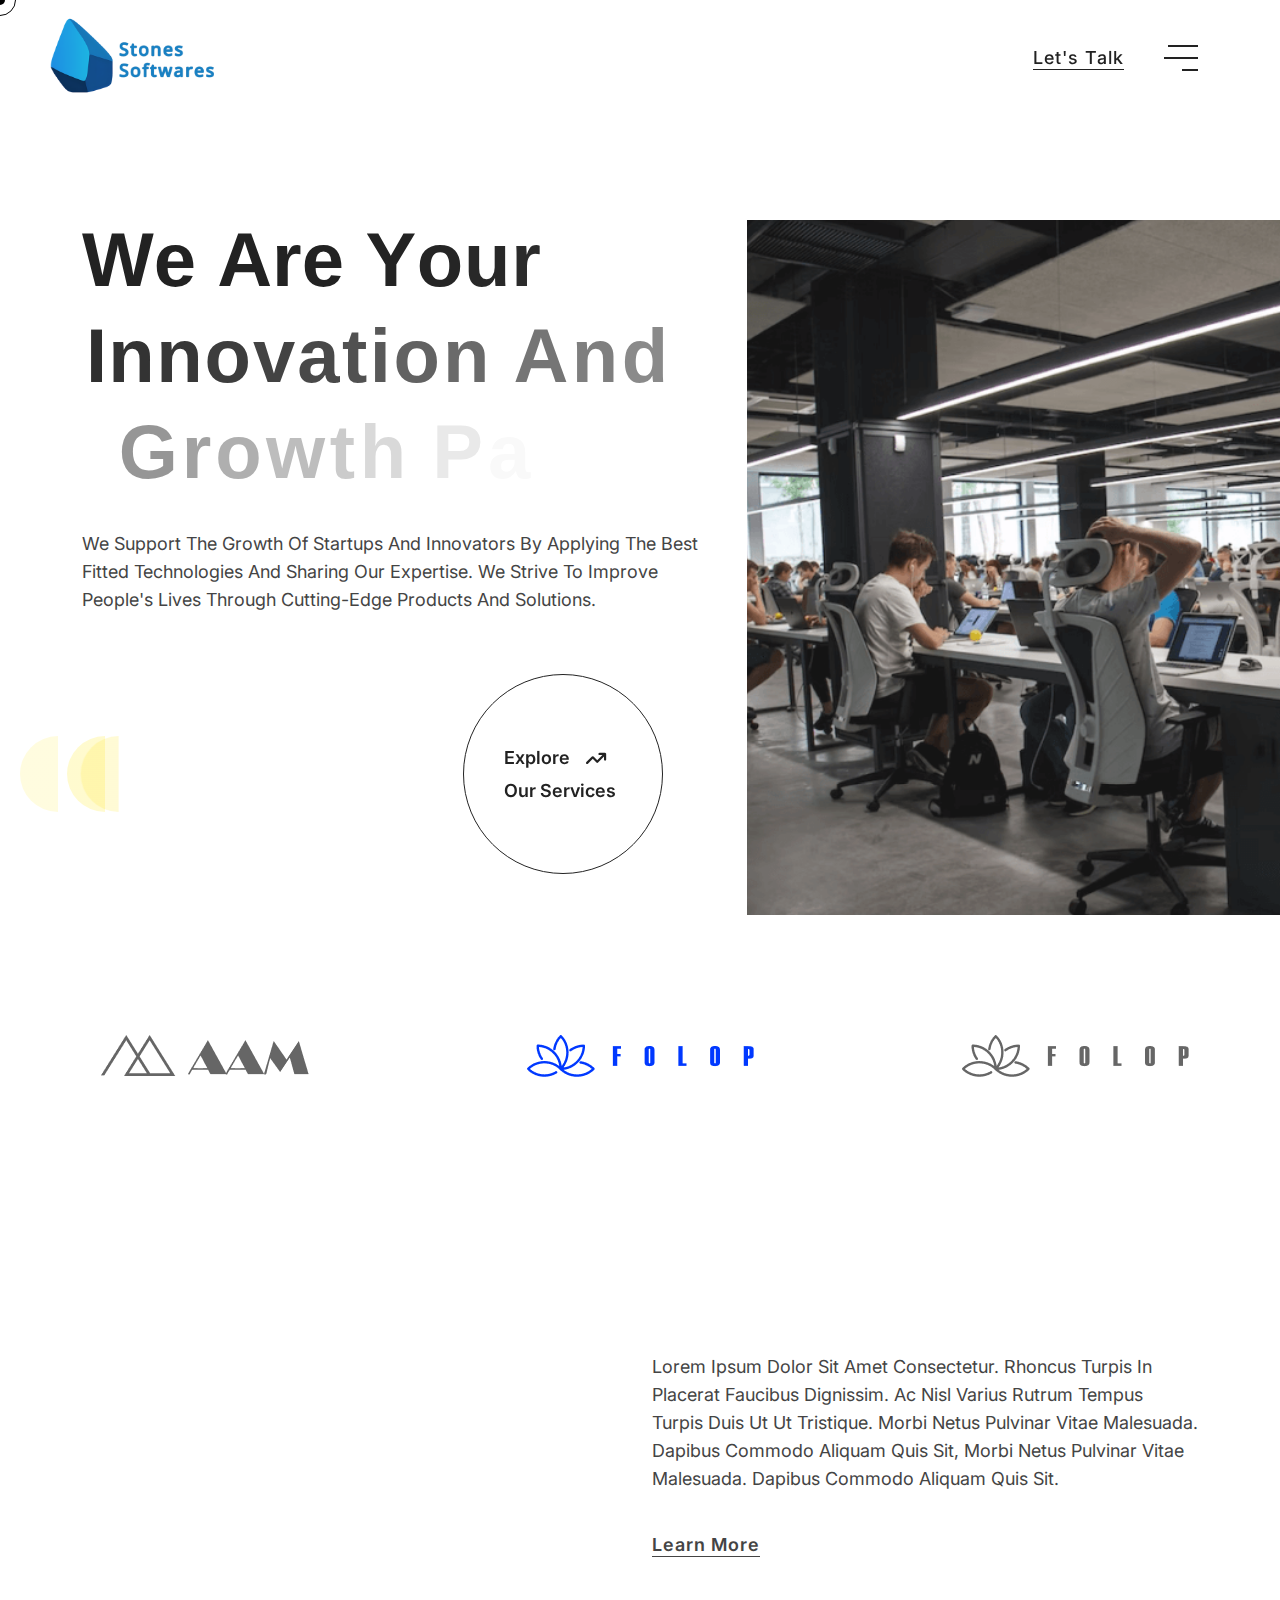
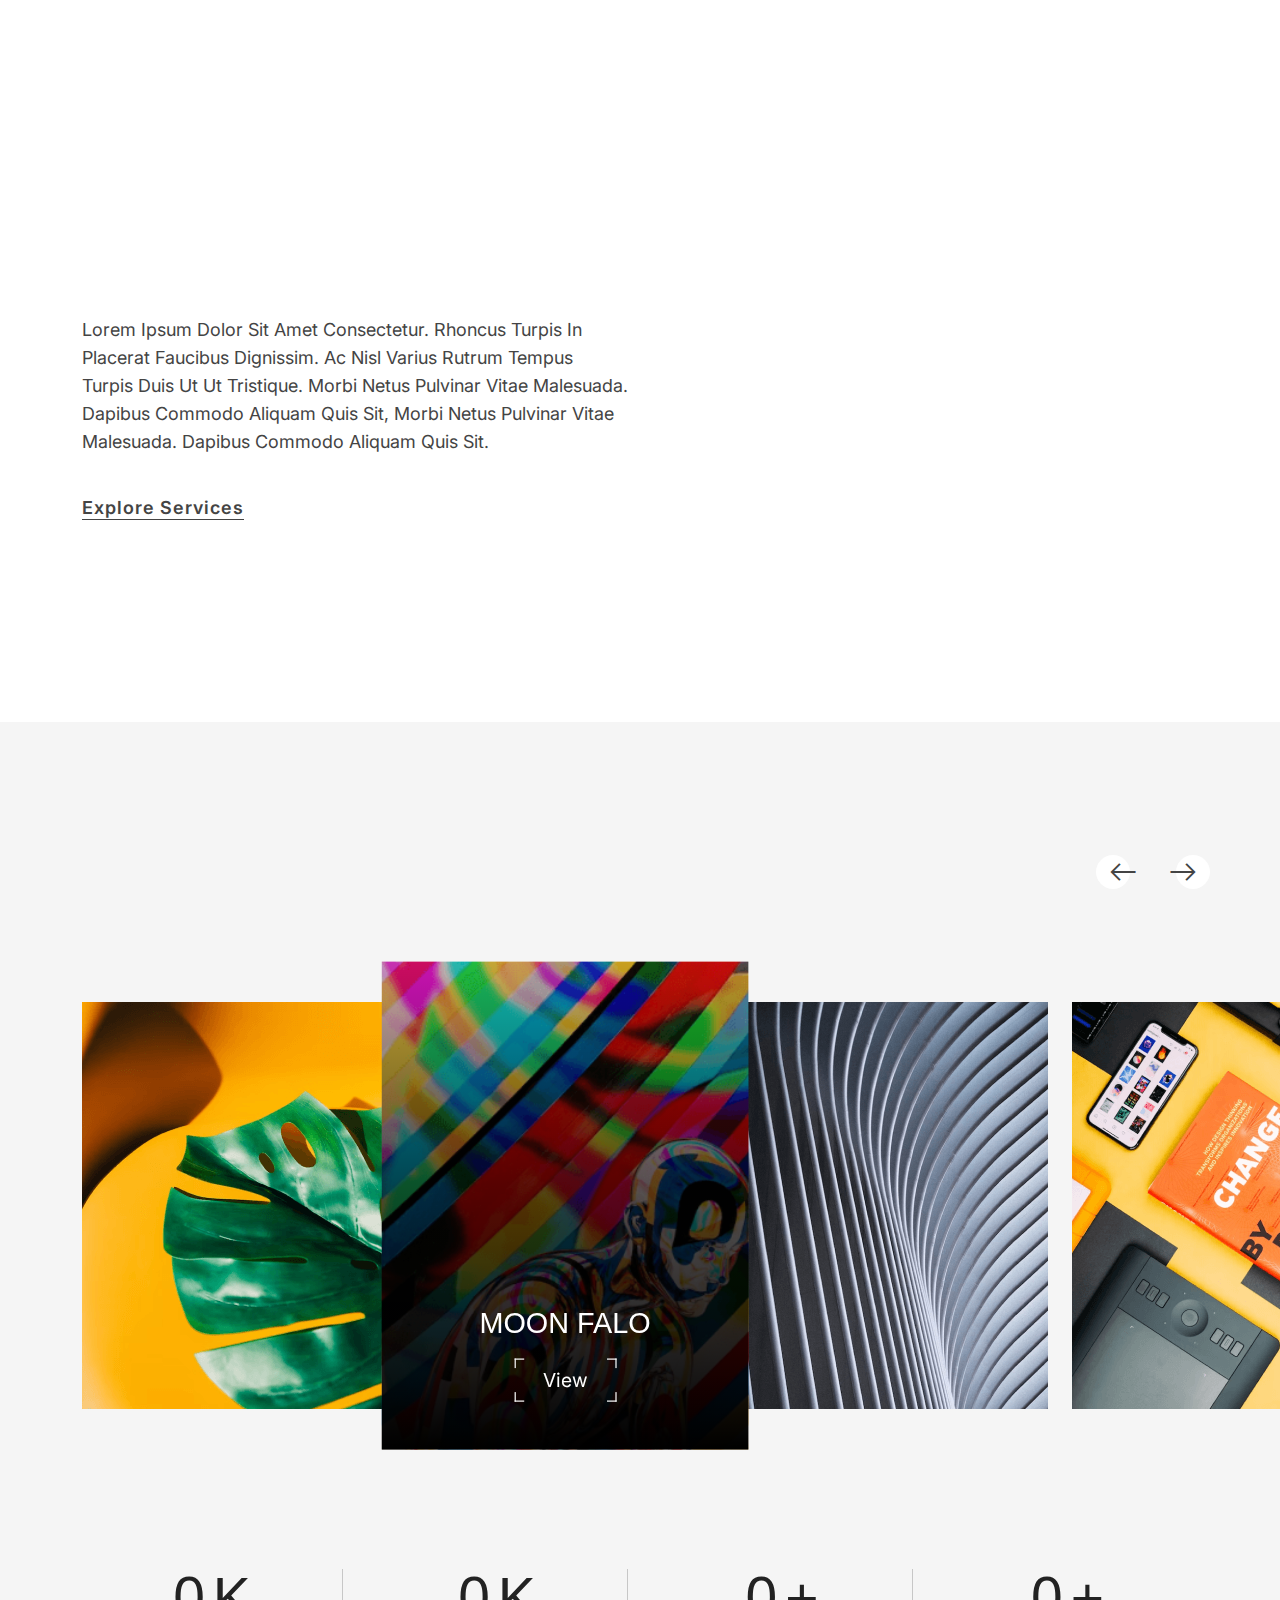
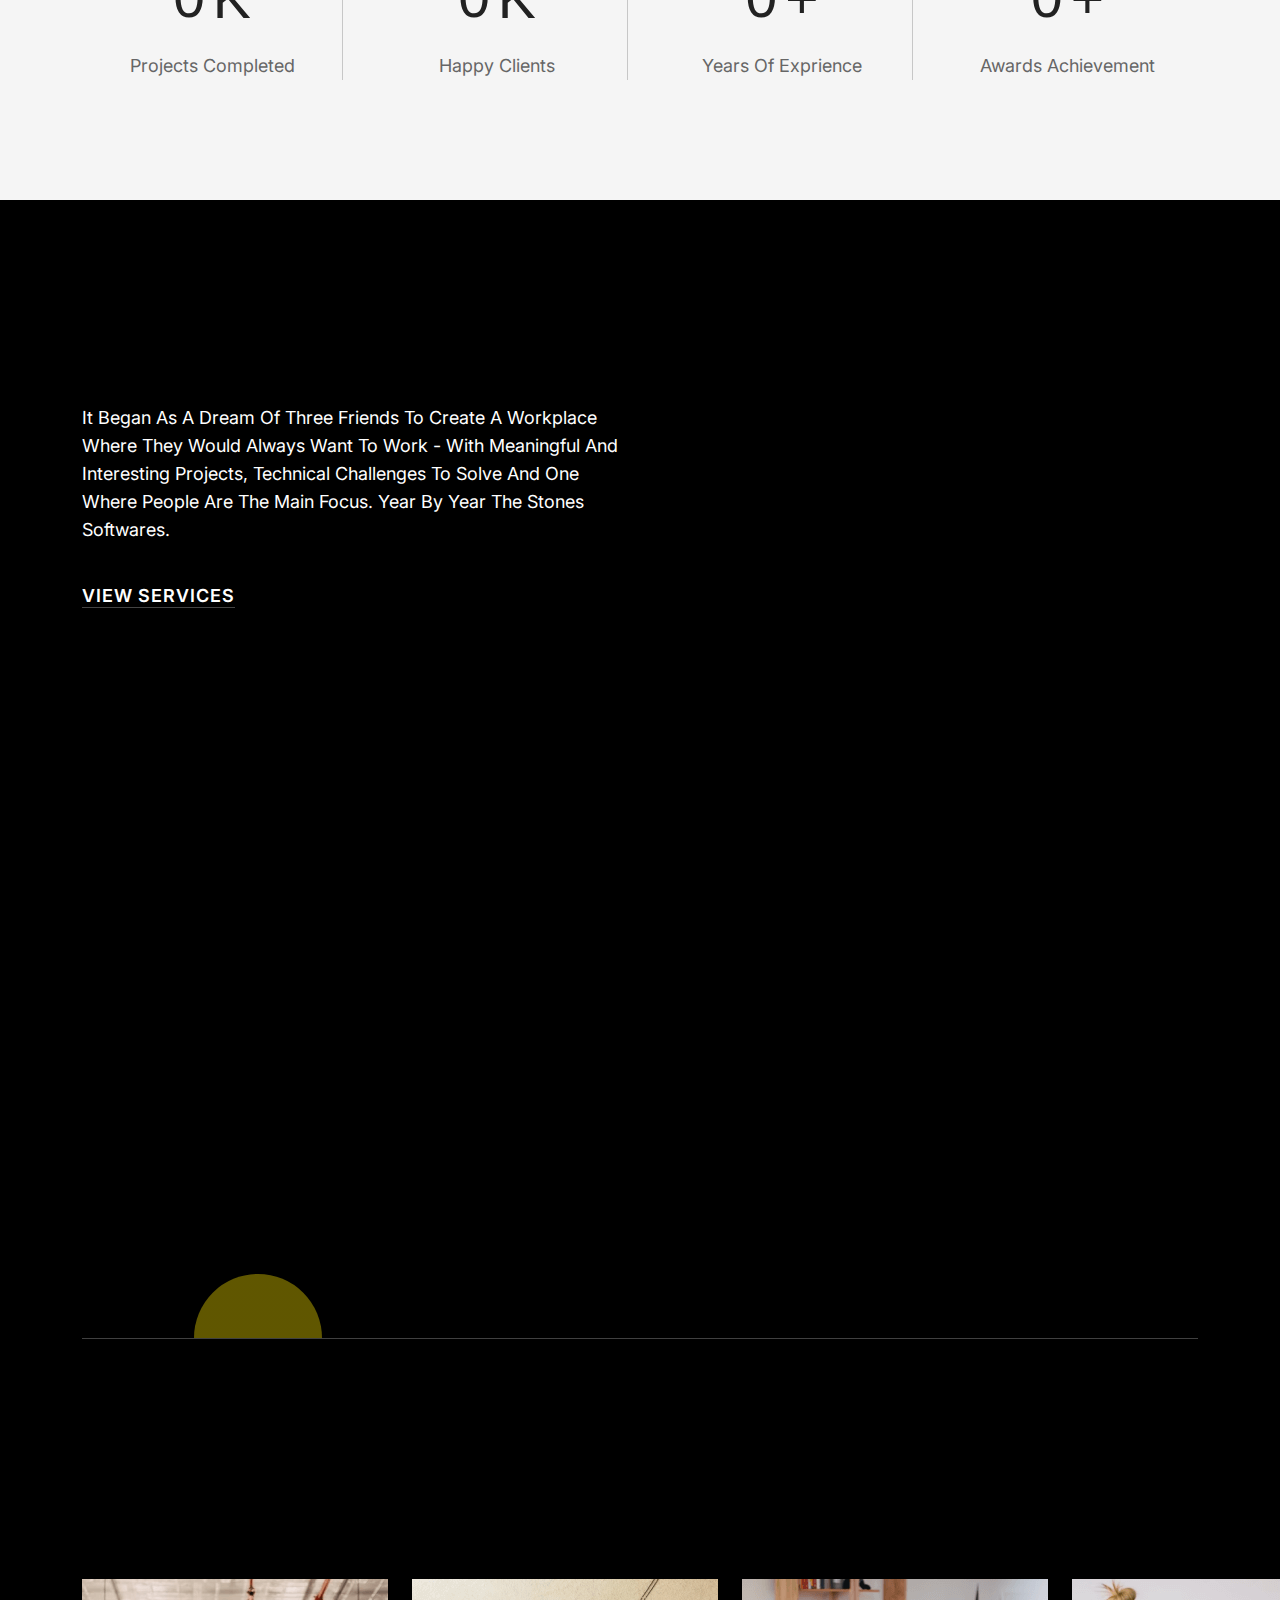
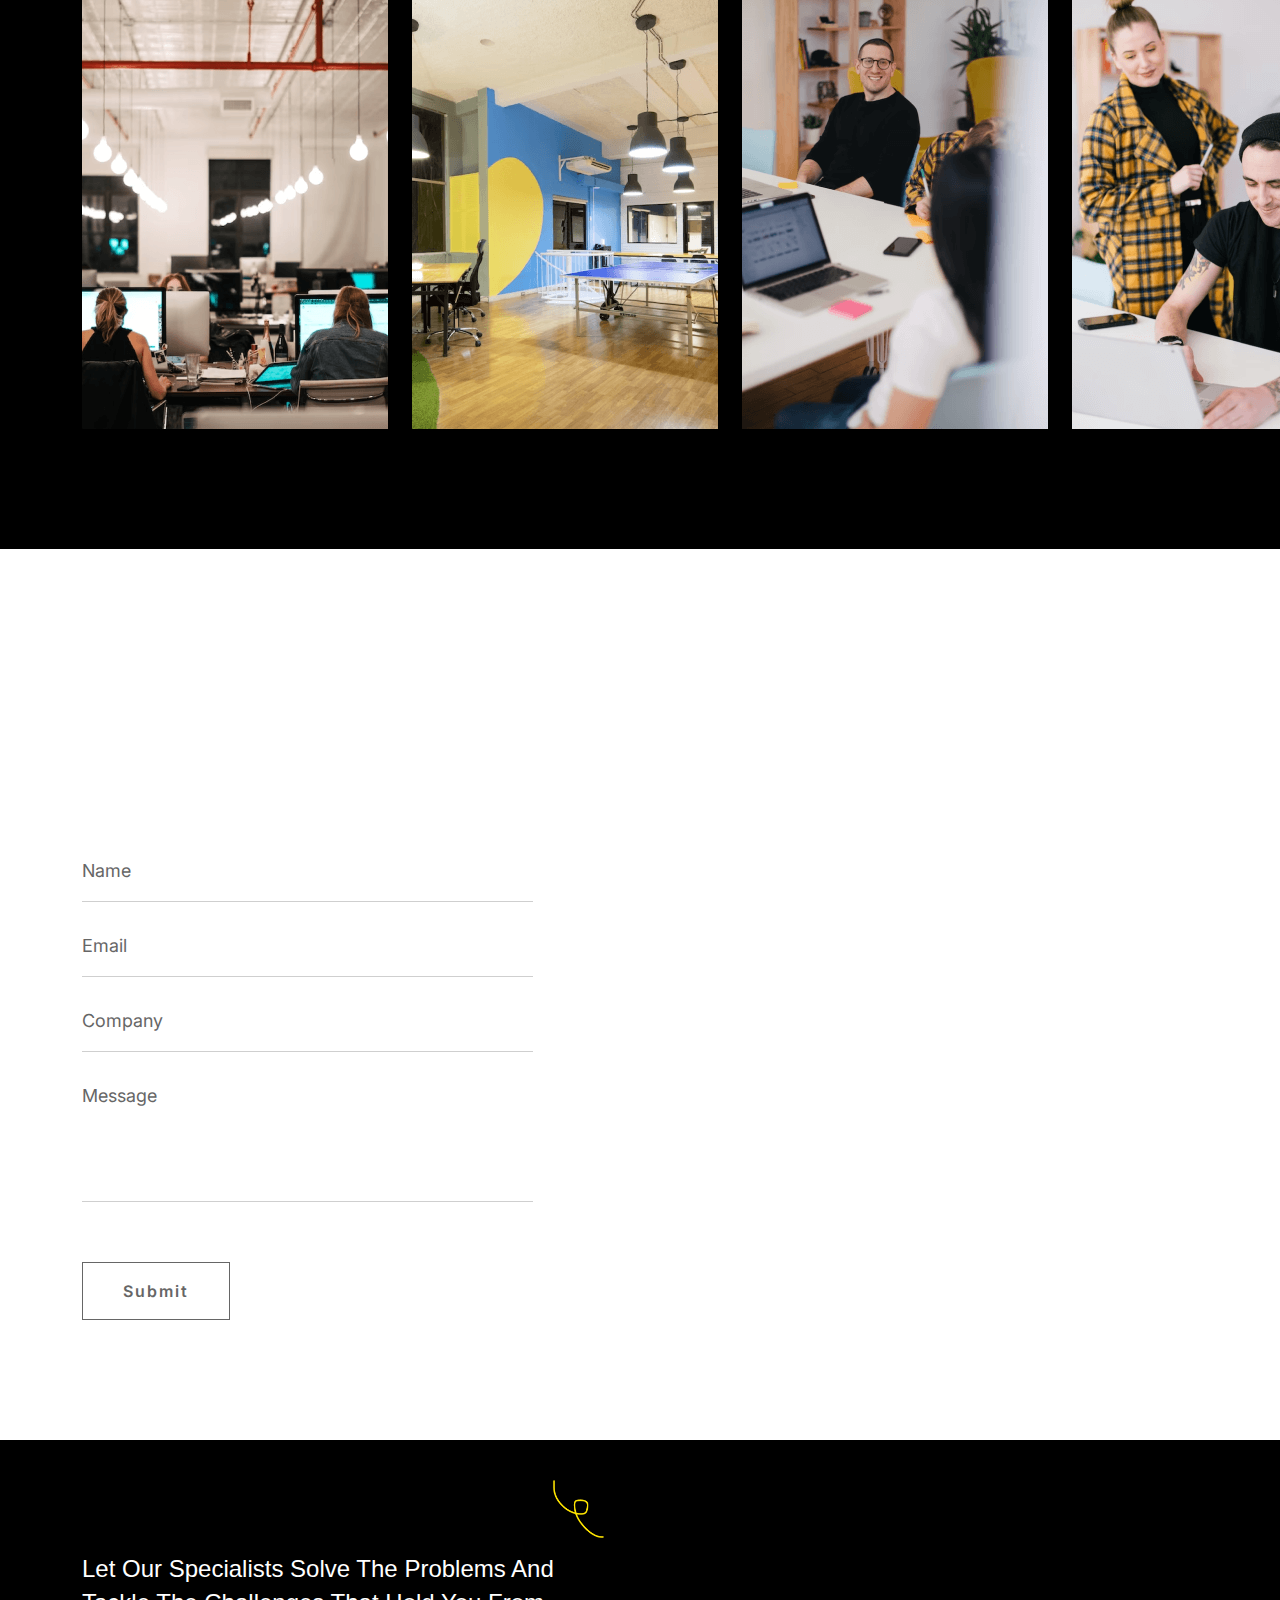
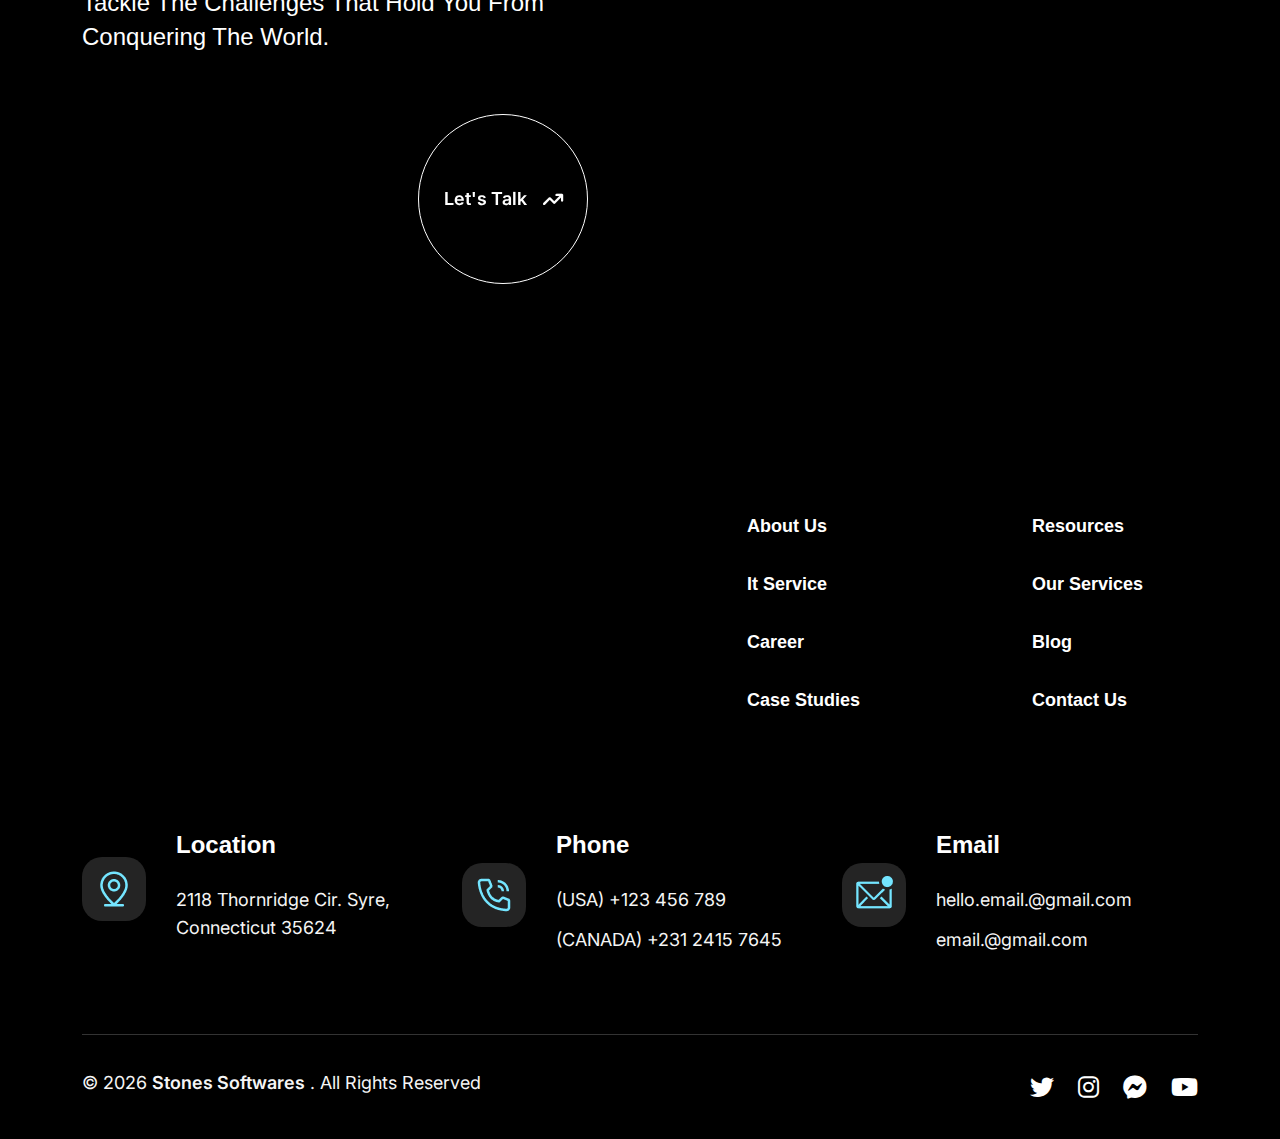
==== commit 9ea8bdfe: "update logo" ====
--- a/about-us.html
+++ b/about-us.html
@@ -78,7 +78,7 @@
                         <nav class="navbar p-0">
                            <div class="navbar__logo">
                               <a href="index.html" aria-label="go to home" class="logo-img">
-                              <img src="assets/images/logo.png" alt="Image">
+                              <img src="assets/images/logo-light.png" alt="Image">
                               </a>
                            </div>
                            <div class="navbar__options">
